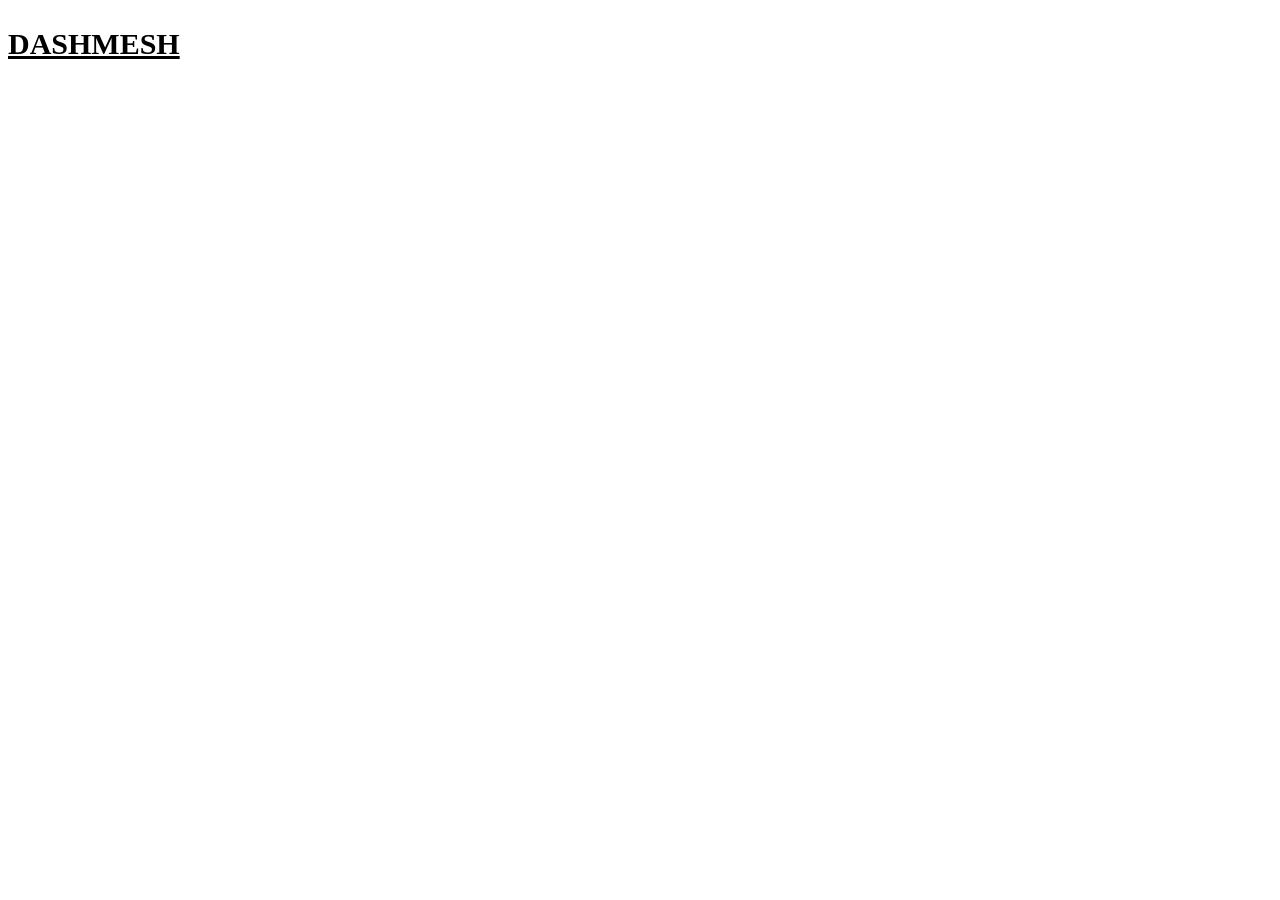
==== index.html @ 52ffc2e7 "Add files via upload" ====
<!DOCTYPE html>
<html lang="en">

<head>
    <meta charset="UTF-8" />
    <meta name="viewport" content="width=device-width, initial-scale=1.0" />
    <title>Dashmesh Foundation</title>
    <meta name="description" content="Dashmesh Institute of Skill Development Foundation" />
    <link rel="stylesheet" href="style.css" />
    <link rel="stylesheet" href="indexstyle.css">
    <link
        href="https://fonts.googleapis.com/css2?family=Poppins:wght@300;400;500;600;700&family=Playfair+Display:wght@400;500;600;700&display=swap"
        rel="stylesheet">
</head>

<body>
    <div class="page-wrapper">
        <header-component></header-component>
    </div>

    <script src="./header.js"></script>
</body>

</html>
---- style.css ----
/* header */
.site-header {
    background-color: white;
    box-shadow: var(--shadow-sm);
    position: sticky;
    top: 0;
    z-index: 100;
}

.header-container {
    display: flex;
    justify-content: space-between;
    align-items: center;
    padding-top: 1rem;
    padding-bottom: 1rem;
}

.logo {
    font-family: var(--font-secondary);
    font-size: 1.875rem;
    /* ~ text-3xl */
    font-weight: bold;
    color: var(--text-dark);
}

.logo:hover {
    color: var(--text-dark);
    /* Prevent color change on hover */
}

.main-nav {
    display: none;
    /* Hidden on mobile by default */
    gap: 1.5rem;
    /* space-x-6 */
}

.nav-link {
    font-weight: 500;
    color: var(--text-dark);
    transition: color var(--transition-speed) ease-in-out;
}

.nav-link:hover {
    color: var(--primary-color);
}

.mobile-menu-toggle {
    display: block;
}

.mobile-menu-button {
    background: none;
    border: none;
    padding: 0.5rem;
    cursor: pointer;
    display: flex;
    align-items: center;
    justify-content: center;
}

.mobile-menu-button svg {
    stroke: var(--text-dark);
}

.mobile-menu {
    display: none;
    background-color: white;
    box-shadow: var(--shadow-sm);
    position: absolute;
    top: 100%;
    left: 0;
    width: 100%;
}

.mobile-menu.is-open {
    display: block;
}

.mobile-menu-container {
    display: flex;
    flex-direction: column;
    padding-top: 1rem;
    padding-bottom: 1rem;
    gap: 1rem;
}

.mobile-menu .nav-link {
    padding: 0.5rem 0;
}
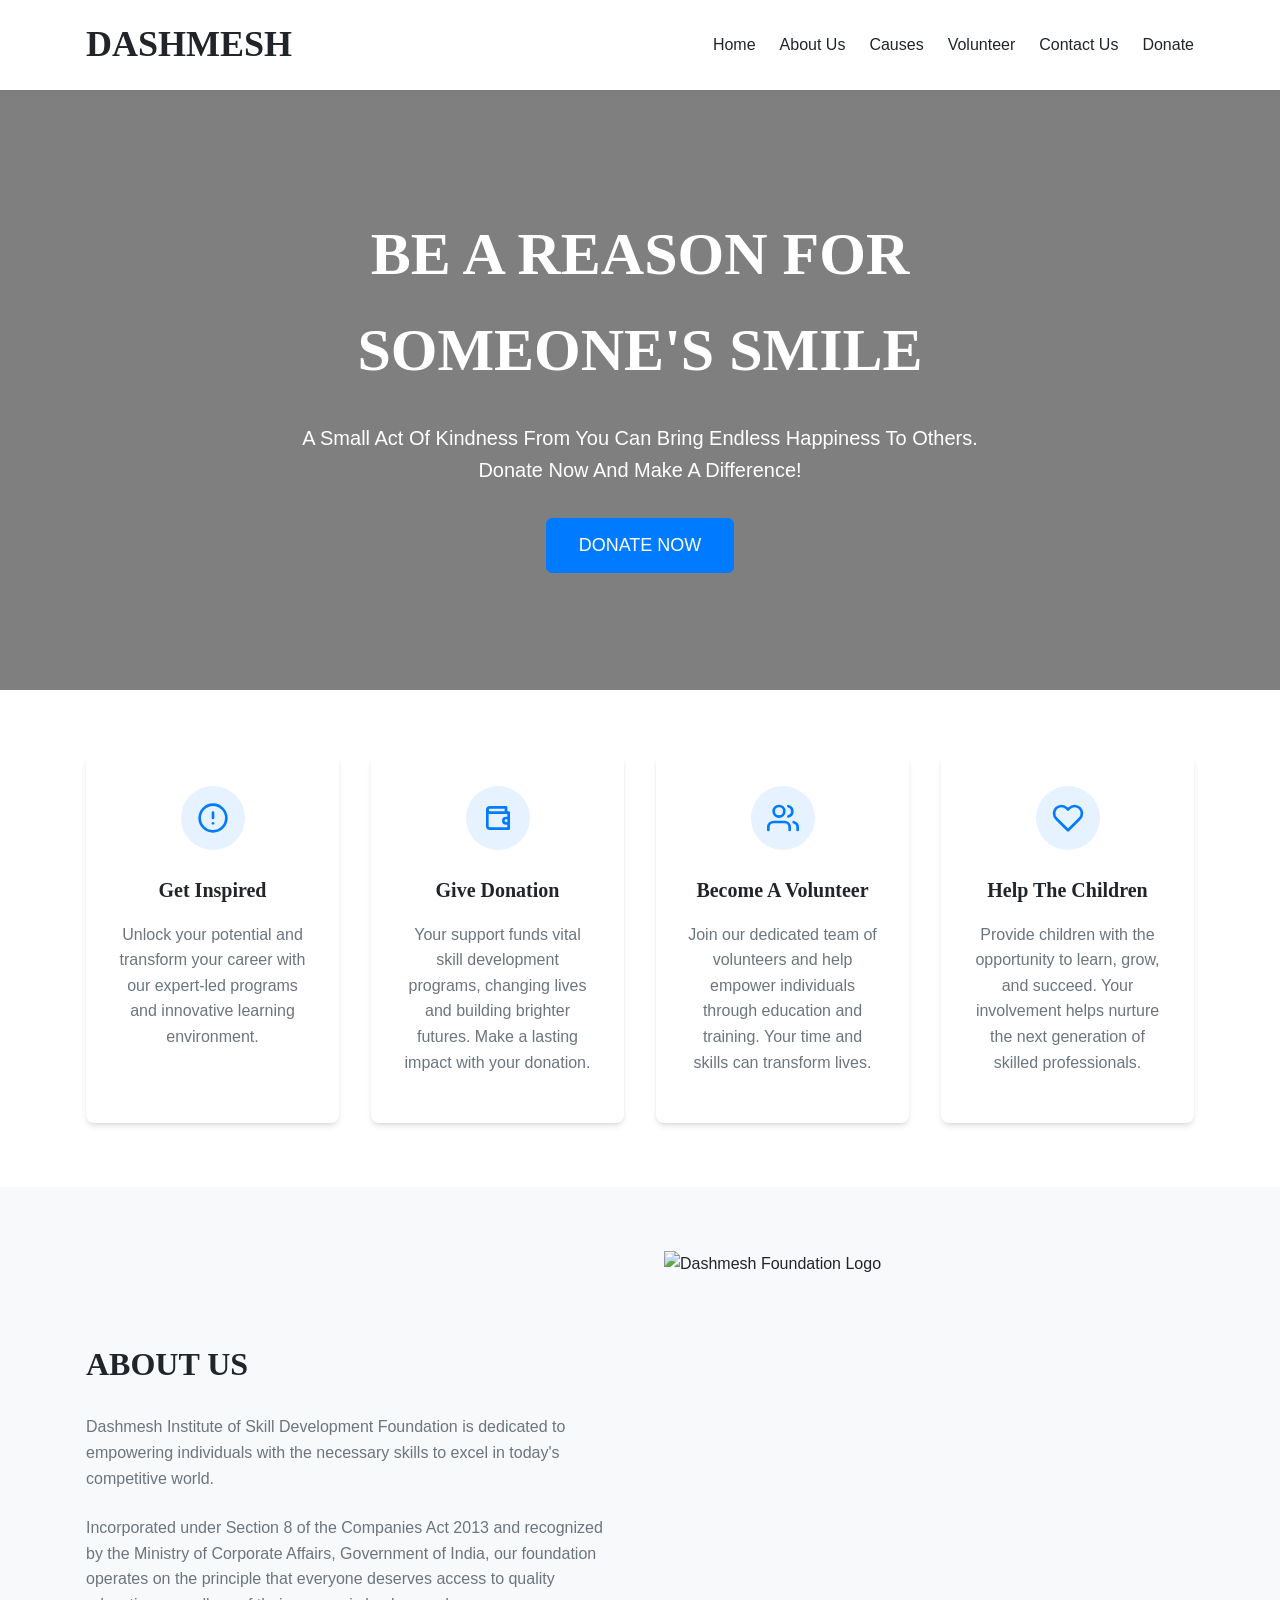
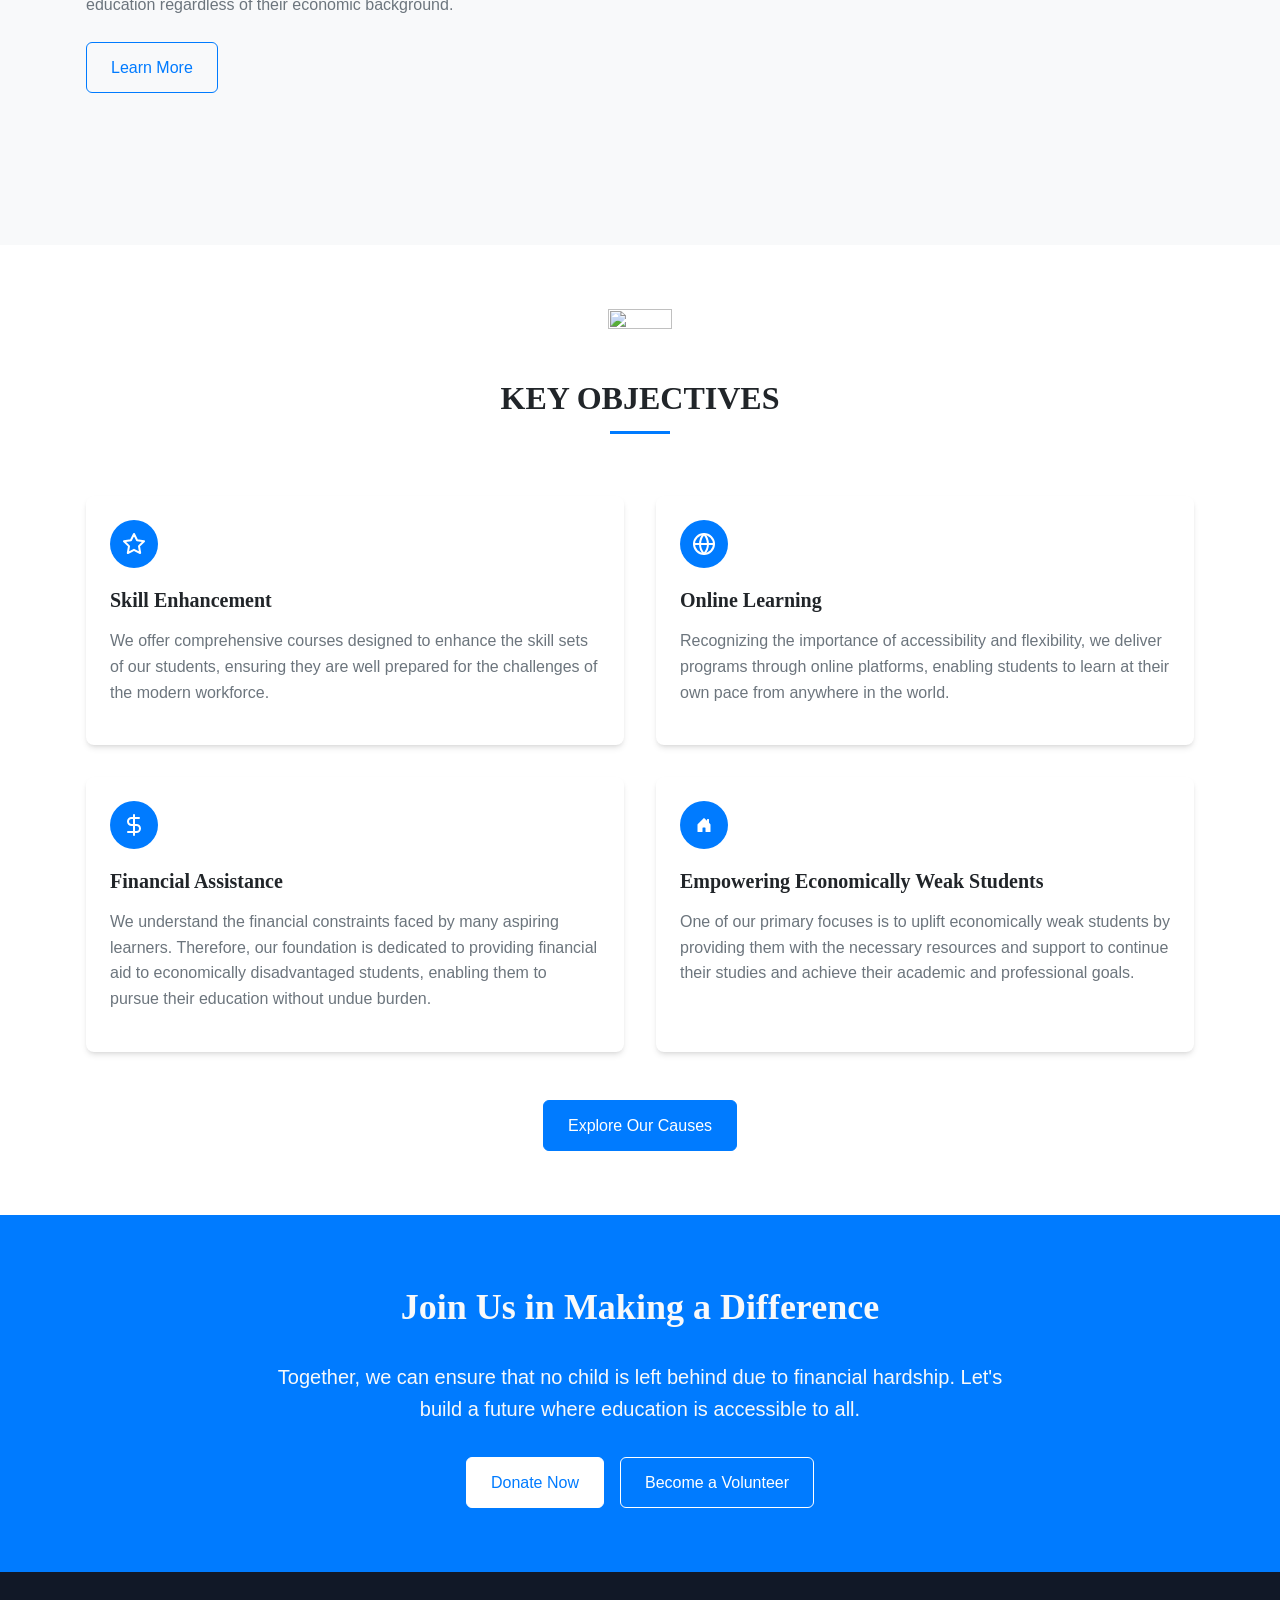
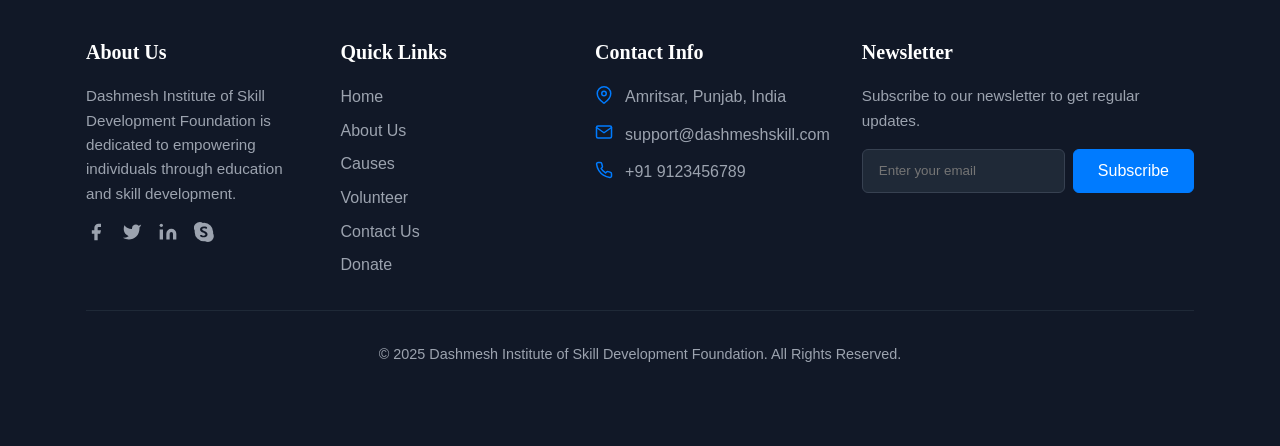
==== commit eee2248d: "Add files via upload" ====
--- a/index.html
+++ b/index.html
@@ -11,14 +11,252 @@
     <link
         href="https://fonts.googleapis.com/css2?family=Poppins:wght@300;400;500;600;700&family=Playfair+Display:wght@400;500;600;700&display=swap"
         rel="stylesheet">
+    <link rel="shortcut icon" href="./dashmeshskill.png" type="image/x-icon">
 </head>
 
 <body>
     <div class="page-wrapper">
+        <!-- <img src="./1.jpg" name="banner"> -->
         <header-component></header-component>
+        <section class="hero-section">
+            <div class="hero-background">
+                <div class="hero-overlay"></div>
+            </div>
+            <div class="container hero-content">
+                <h1 class="hero-title">
+                    BE A REASON FOR SOMEONE'S SMILE
+                </h1>
+                <p class="hero-subtitle">
+                    A Small Act Of Kindness From You Can Bring Endless Happiness To Others. Donate Now And Make A
+                    Difference!
+                </p>
+                <a href="donate.html" class="btn btn-primary hero-button">
+                    DONATE NOW
+                </a>
+            </div>
+        </section>
+        <section class="services-section section-padding">
+            <div class="container">
+                <div class="grid grid-cols-4 gap-large">
+                    <div class="service-card">
+                        <div class="service-icon-wrapper">
+                            <div class="service-icon-bg">
+
+                                <svg xmlns="http://www.w3.org/2000/svg" width="32" height="32" viewBox="0 0 24 24"
+                                    fill="none" stroke="currentColor" stroke-width="2" stroke-linecap="round"
+                                    stroke-linejoin="round" class="icon-primary">
+                                    <circle cx="12" cy="12" r="10"></circle>
+                                    <line x1="12" x2="12" y1="8" y2="12"></line>
+                                    <line x1="12" x2="12.01" y1="16" y2="16"></line>
+                                </svg>
+                            </div>
+                        </div>
+                        <h3 class="service-title">Get Inspired</h3>
+                        <p class="service-description">
+                            Unlock your potential and transform your career with our expert-led programs and innovative
+                            learning environment.
+                        </p>
+                    </div>
+
+
+                    <div class="service-card">
+                        <div class="service-icon-wrapper">
+                            <div class="service-icon-bg">
+                                <svg xmlns="http://www.w3.org/2000/svg" width="32" height="32" viewBox="0 0 24 24"
+                                    fill="none" stroke="currentColor" stroke-width="2" stroke-linecap="round"
+                                    stroke-linejoin="round" class="icon-primary">
+                                    <path d="M20 12V8H6a2 2 0 0 1-2-2c0-1.1.9-2 2-2h12v4"></path>
+                                    <path d="M4 6v12c0 1.1.9 2 2 2h14v-4"></path>
+                                    <path d="M18 12a2 2 0 0 0 0 4h2v-4h-2z"></path>
+                                </svg>
+                            </div>
+                        </div>
+                        <h3 class="service-title">Give Donation</h3>
+                        <p class="service-description">
+                            Your support funds vital skill development programs, changing lives and building brighter
+                            futures. Make a lasting impact with your donation.
+                        </p>
+                    </div>
+
+
+                    <div class="service-card">
+                        <div class="service-icon-wrapper">
+                            <div class="service-icon-bg">
+                                <svg xmlns="http://www.w3.org/2000/svg" width="32" height="32" viewBox="0 0 24 24"
+                                    fill="none" stroke="currentColor" stroke-width="2" stroke-linecap="round"
+                                    stroke-linejoin="round" class="icon-primary">
+                                    <path d="M17 21v-2a4 4 0 0 0-4-4H5a4 4 0 0 0-4 4v2"></path>
+                                    <circle cx="9" cy="7" r="4"></circle>
+                                    <path d="M23 21v-2a4 4 0 0 0-3-3.87"></path>
+                                    <path d="M16 3.13a4 4 0 0 1 0 7.75"></path>
+                                </svg>
+                            </div>
+                        </div>
+                        <h3 class="service-title">Become A Volunteer</h3>
+                        <p class="service-description">
+                            Join our dedicated team of volunteers and help empower individuals through education and
+                            training. Your time and skills can transform lives.
+                        </p>
+                    </div>
+
+
+                    <div class="service-card">
+                        <div class="service-icon-wrapper">
+                            <div class="service-icon-bg">
+                                <svg xmlns="http://www.w3.org/2000/svg" width="32" height="32" viewBox="0 0 24 24"
+                                    fill="none" stroke="currentColor" stroke-width="2" stroke-linecap="round"
+                                    stroke-linejoin="round" class="icon-primary">
+                                    <path
+                                        d="M20.84 4.61a5.5 5.5 0 0 0-7.78 0L12 5.67l-1.06-1.06a5.5 5.5 0 0 0-7.78 7.78l1.06 1.06L12 21.23l7.78-7.78 1.06-1.06a5.5 5.5 0 0 0 0-7.78z">
+                                    </path>
+                                </svg>
+                            </div>
+                        </div>
+                        <h3 class="service-title">Help The Children</h3>
+                        <p class="service-description">
+                            Provide children with the opportunity to learn, grow, and succeed. Your involvement helps
+                            nurture the next generation of skilled professionals.
+                        </p>
+                    </div>
+                </div>
+            </div>
+        </section>
+
+        <section class="about-section section-padding bg-light-gray">
+            <div class="container">
+                <div class="flex-container items-center gap-extra-large">
+                    <div class="flex-half">
+                        <h2 class="section-title">ABOUT US</h2>
+                        <p class="text-gray mb-medium">
+                            Dashmesh Institute of Skill Development Foundation is dedicated to empowering individuals
+                            with the necessary skills to excel in today's competitive world.
+                        </p>
+                        <p class="text-gray mb-medium">
+                            Incorporated under Section 8 of the Companies Act 2013 and recognized by the Ministry of
+                            Corporate Affairs, Government of India, our foundation operates on the principle that
+                            everyone deserves access to quality education regardless of their economic background.
+                        </p>
+                        <a href="about.html" class="btn btn-outline">
+                            Learn More
+                        </a>
+                    </div>
+                    <div class="flex-half">
+
+                        <img src="./dashmeshskill.png" alt="Dashmesh Foundation Logo" class="responsive-image" />
+                    </div>
+                </div>
+            </div>
+        </section>
+
+        <section class="objectives-section section-padding">
+            <div class="container">
+                <div class="section-header text-center mb-extra-large">
+                    <img src="./shap.png" alt="" srcset="">
+                    <h2 class="section-title section-title-centered">KEY OBJECTIVES</h2>
+                </div>
+
+                <div class="grid grid-cols-3 gap-large">
+                    <div class="objective-card">
+                        <div class="objective-icon-bg">
+                            <svg xmlns="http://www.w3.org/2000/svg" width="24" height="24" viewBox="0 0 24 24"
+                                fill="none" stroke="currentColor" stroke-width="2" stroke-linecap="round"
+                                stroke-linejoin="round" class="icon-white">
+                                <polygon
+                                    points="12 2 15.09 8.26 22 9.27 17 14.14 18.18 21.02 12 17.77 5.82 21.02 7 14.14 2 9.27 8.91 8.26 12 2">
+                                </polygon>
+                            </svg>
+                        </div>
+                        <h3 class="objective-title">Skill Enhancement</h3>
+                        <p class="objective-description">
+                            We offer comprehensive courses designed to enhance the skill sets of our students, ensuring
+                            they are well prepared for the challenges of the modern workforce.
+                        </p>
+                    </div>
+
+                    <div class="objective-card">
+                        <div class="objective-icon-bg">
+                            <svg xmlns="http://www.w3.org/2000/svg" width="24" height="24" viewBox="0 0 24 24"
+                                fill="none" stroke="currentColor" stroke-width="2" stroke-linecap="round"
+                                stroke-linejoin="round" class="icon-white">
+                                <circle cx="12" cy="12" r="10"></circle>
+                                <line x1="2" y1="12" x2="22" y2="12"></line>
+                                <path
+                                    d="M12 2a15.3 15.3 0 0 1 4 10 15.3 15.3 0 0 1-4 10 15.3 15.3 0 0 1-4-10 15.3 15.3 0 0 1 4-10z">
+                                </path>
+                            </svg>
+                        </div>
+                        <h3 class="objective-title">Online Learning</h3>
+                        <p class="objective-description">
+                            Recognizing the importance of accessibility and flexibility, we deliver programs through
+                            online platforms, enabling students to learn at their own pace from anywhere in the world.
+                        </p>
+                    </div>
+
+                    <div class="objective-card">
+                        <div class="objective-icon-bg">
+                            <svg xmlns="http://www.w3.org/2000/svg" width="24" height="24" viewBox="0 0 24 24"
+                                fill="none" stroke="currentColor" stroke-width="2" stroke-linecap="round"
+                                stroke-linejoin="round" class="icon-white">
+                                <path d="M12 2v20"></path>
+                                <path d="M17 5H9.5a3.5 3.5 0 0 0 0 7h5a3.5 3.5 0 0 1 0 7H6"></path>
+                            </svg>
+                        </div>
+                        <h3 class="objective-title">Financial Assistance</h3>
+                        <p class="objective-description">
+                            We understand the financial constraints faced by many aspiring learners. Therefore, our
+                            foundation is dedicated to providing financial aid to economically disadvantaged students,
+                            enabling them to pursue their education without undue burden.
+                        </p>
+                    </div>
+                    <div class="objective-card">
+                        <div class="objective-icon-bg">
+                            <svg xmlns="http://www.w3.org/2000/svg" width="16" height="16" fill="white"
+                                class="bi bi-house-door-fill" viewBox="0 0 16 16">
+                                <path
+                                    d="M6.5 14.5v-3.505c0-.245.25-.495.5-.495h2c.25 0 .5.25.5.5v3.5a.5.5 0 0 0 .5.5h4a.5.5 0 0 0 .5-.5v-7a.5.5 0 0 0-.146-.354L13 5.793V2.5a.5.5 0 0 0-.5-.5h-1a.5.5 0 0 0-.5.5v1.293L8.354 1.146a.5.5 0 0 0-.708 0l-6 6A.5.5 0 0 0 1.5 7.5v7a.5.5 0 0 0 .5.5h4a.5.5 0 0 0 .5-.5" />
+                            </svg>
+                        </div>
+                        <h3 class="objective-title"> Empowering Economically Weak Students</h3>
+                        <p class="objective-description">
+                            One of our primary focuses is to uplift economically weak students by providing them with
+                            the necessary resources and support to continue their studies and achieve their academic and
+                            professional goals.
+                        </p>
+                    </div>
+                </div>
+
+                <div class="text-center mt-extra-large">
+                    <a href="causes.html" class="btn btn-primary">
+                        Explore Our Causes
+                    </a>
+                </div>
+            </div>
+        </section>
+
+
+        <section class="cta-section section-padding">
+            <div class="container text-center text-white">
+                <h2 class="cta-title">Join Us in Making a Difference</h2>
+                <p class="cta-subtitle">
+                    Together, we can ensure that no child is left behind due to financial hardship. Let's build a future
+                    where education is accessible to all.
+                </p>
+                <div class="cta-buttons">
+                    <a href="donate.html" class="btn btn-cta-primary">
+                        Donate Now
+                    </a>
+                    <a href="volunteer.html" class="btn btn-cta-outline">
+                        Become a Volunteer
+                    </a>
+                </div>
+            </div>
+        </section>
+        <footer-component></footer-component>
     </div>
 
     <script src="./header.js"></script>
+    <script src="./script.js"></script>
+    <script src="./footer.js"></script>
 </body>
 
 </html>
--- a/indexstyle.css
+++ b/indexstyle.css
@@ -0,0 +1,742 @@
+/* --- Base Styles & Resets --- */
+* {
+    box-sizing: border-box;
+    margin: 0;
+    padding: 0;
+}
+
+:root {
+    /* Define primary color (adjust as needed) */
+    --primary-color: #007bff;
+    --primary-color-rgb: 0, 123, 255;
+    /* For RGBA usage */
+    --primary-light: #e6f2ff;
+    /* Example light shade */
+    --text-dark: #212529;
+    --text-gray: #6c757d;
+    --text-light: #f8f9fa;
+    --bg-light-gray: #f8f9fa;
+    --bg-dark: #111827;
+    --border-color: #dee2e6;
+    --shadow-sm: 0 1px 2px 0 rgba(0, 0, 0, 0.05);
+    --shadow-md: 0 4px 6px -1px rgba(0, 0, 0, 0.1), 0 2px 4px -2px rgba(0, 0, 0, 0.1);
+    --shadow-lg: 0 10px 15px -3px rgba(0, 0, 0, 0.1), 0 4px 6px -4px rgba(0, 0, 0, 0.1);
+    --font-primary: 'Poppins', sans-serif;
+    --font-secondary: 'Playfair Display', serif;
+    --transition-speed: 0.2s;
+}
+
+html {
+    scroll-behavior: smooth;
+}
+
+body {
+    font-family: var(--font-primary);
+    color: var(--text-dark);
+    line-height: 1.6;
+    font-size: 16px;
+}
+
+.page-wrapper {
+    min-height: 100vh;
+    display: flex;
+    flex-direction: column;
+}
+
+/* --- Container --- */
+.container {
+    width: 100%;
+    max-width: 1140px;
+    /* Adjust as needed */
+    margin-left: auto;
+    margin-right: auto;
+    padding-left: 1rem;
+    padding-right: 1rem;
+}
+
+/* --- Typography --- */
+h1,
+h2,
+h3,
+h4,
+h5,
+h6 {
+    font-family: var(--font-secondary);
+    font-weight: 600;
+    margin-bottom: 0.75rem;
+}
+
+a {
+    color: var(--primary-color);
+    text-decoration: none;
+    transition: color var(--transition-speed) ease-in-out;
+}
+
+a:hover {
+    color: darken(var(--primary-color), 10%);
+}
+
+p {
+    margin-bottom: 1rem;
+}
+
+.text-center {
+    text-align: center;
+}
+
+.text-white {
+    color: var(--text-light);
+}
+
+.text-gray {
+    color: var(--text-gray);
+}
+
+.font-bold {
+    font-weight: 700;
+}
+
+.font-medium {
+    font-weight: 500;
+}
+
+/* --- Spacing Utilities (Examples) --- */
+.mb-small {
+    margin-bottom: 0.5rem;
+}
+
+.mb-medium {
+    margin-bottom: 1.5rem;
+}
+
+.mb-large {
+    margin-bottom: 2rem;
+}
+
+.mb-extra-large {
+    margin-bottom: 3rem;
+}
+
+.mt-extra-large {
+    margin-top: 3rem;
+}
+
+.section-padding {
+    padding: 4rem 0;
+}
+
+/* --- Buttons --- */
+.btn {
+    display: inline-block;
+    padding: 0.75rem 1.5rem;
+    font-family: var(--font-primary);
+    font-weight: 500;
+    text-align: center;
+    border: 1px solid transparent;
+    border-radius: 0.375rem;
+    cursor: pointer;
+    transition: background-color var(--transition-speed) ease-in-out,
+        border-color var(--transition-speed) ease-in-out,
+        color var(--transition-speed) ease-in-out;
+    font-size: 1rem;
+    /* Base button size */
+}
+
+.btn-primary {
+    background-color: var(--primary-color);
+    color: white;
+    border-color: var(--primary-color);
+}
+
+.btn-primary:hover {
+    background-color: darken(var(--primary-color), 10%);
+    border-color: darken(var(--primary-color), 10%);
+    color: white;
+}
+
+.btn-outline {
+    background-color: transparent;
+    color: var(--primary-color);
+    border: 1px solid var(--primary-color);
+}
+
+.btn-outline:hover {
+    background-color: var(--primary-color);
+    color: white;
+}
+
+
+/* --- Hero Section --- */
+.hero-section {
+    position: relative;
+    height: 600px;
+    /* Fixed height */
+    display: flex;
+    align-items: center;
+    justify-content: center;
+    text-align: center;
+    color: white;
+}
+
+.hero-background {
+    position: absolute;
+    top: 0;
+    left: 0;
+    right: 0;
+    bottom: 0;
+    background-image: url('1.jpg');
+    background-size: cover;
+    background-position: center;
+    z-index: 1;
+}
+
+.hero-overlay {
+    position: absolute;
+    top: 0;
+    left: 0;
+    right: 0;
+    bottom: 0;
+    background-color: rgba(0, 0, 0, 0.5);
+    z-index: 2;
+}
+
+.hero-content {
+    position: relative;
+    z-index: 3;
+    max-width: 48rem;
+    /* max-w-3xl */
+}
+
+.hero-title {
+    font-size: 2.25rem;
+    /* text-4xl */
+    font-weight: bold;
+    margin-bottom: 1.5rem;
+    /* mb-6 */
+}
+
+.hero-subtitle {
+    font-size: 1.125rem;
+    /* text-lg */
+    margin-bottom: 2rem;
+    /* mb-8 */
+}
+
+.hero-button {
+    font-size: 1.125rem;
+    /* text-lg */
+    padding: 0.75rem 2rem;
+    /* px-8 py-3 */
+}
+
+/* --- Services Section --- */
+.bg-light-gray {
+    background-color: var(--bg-light-gray);
+}
+
+.grid {
+    display: grid;
+}
+
+.gap-large {
+    gap: 2rem;
+}
+
+/* gap-8 */
+
+.service-card {
+    background-color: white;
+    padding: 2rem;
+    /* p-8 */
+    border-radius: 0.5rem;
+    /* rounded-lg */
+    box-shadow: var(--shadow-md);
+    text-align: center;
+    transition: box-shadow var(--transition-speed) ease-in-out;
+}
+
+.service-card:hover {
+    box-shadow: var(--shadow-lg);
+}
+
+.service-icon-wrapper {
+    margin-bottom: 1.5rem;
+    /* mb-6 */
+    display: flex;
+    justify-content: center;
+}
+
+.service-icon-bg {
+    width: 4rem;
+    /* w-16 */
+    height: 4rem;
+    /* h-16 */
+    background-color: var(--primary-light);
+    /* bg-primary-10 */
+    border-radius: 50%;
+    /* rounded-full */
+    display: flex;
+    align-items: center;
+    justify-content: center;
+}
+
+.objectives-content {
+    display: flex;
+    flex-direction: row;
+}
+
+.icon-primary {
+    color: var(--primary-color);
+    stroke: var(--primary-color);
+    /* For SVG stroke */
+    width: 32px;
+    height: 32px;
+}
+
+.service-title {
+    font-size: 1.25rem;
+    /* text-xl */
+    font-weight: bold;
+    margin-bottom: 1rem;
+    /* mb-4 */
+}
+
+.service-description {
+    color: var(--text-gray);
+    font-size: 1rem;
+}
+
+
+/* --- About Section --- */
+.flex-container {
+    display: flex;
+    flex-direction: column-reverse;
+}
+
+.items-center {
+    align-items: center;
+}
+
+.gap-extra-large {
+    gap: 3rem;
+}
+
+.flex-half {
+    flex-basis: 50%;
+}
+
+.section-title {
+    font-size: 2rem;
+    /* Adjust as needed */
+    font-weight: 700;
+    margin-bottom: 1.5rem;
+    position: relative;
+    display: inline-block;
+}
+
+.responsive-image {
+    width: 100%;
+    aspect-ratio: 1/1;
+    height: auto;
+    display: block;
+    /* Prevents bottom space */
+}
+
+img {
+    width: 4rem;
+    aspect-ratio: 1 / 1;
+}
+
+/* --- Key Objectives Section --- */
+.section-header {
+    margin-bottom: 3rem;
+    display: flex;
+    justify-content: center;
+    align-items: center;
+    flex-direction: column;
+}
+
+/* mb-12 */
+
+.section-title-centered {
+    display: inline-block;
+    /* Needed for centering pseudo element */
+    position: relative;
+}
+
+/* Centered underline for the title */
+.section-title-centered::after {
+    content: '';
+    display: block;
+    width: 60px;
+    /* Adjust width */
+    height: 3px;
+    /* Adjust thickness */
+    background-color: var(--primary-color);
+    position: absolute;
+    left: 50%;
+    transform: translateX(-50%);
+    bottom: -10px;
+    /* Adjust spacing */
+}
+
+.objective-card {
+    background-color: white;
+    padding: 1.5rem;
+    /* p-6 */
+    border-radius: 0.5rem;
+    /* rounded-lg */
+    box-shadow: var(--shadow-md);
+    transition: box-shadow var(--transition-speed) ease-in-out;
+}
+
+.objective-card:hover {
+    box-shadow: var(--shadow-lg);
+}
+
+.objective-icon-bg {
+    width: 3rem;
+    /* w-12 */
+    height: 3rem;
+    /* h-12 */
+    background-color: var(--primary-color);
+    border-radius: 50%;
+    display: flex;
+    align-items: center;
+    justify-content: center;
+    margin-bottom: 1rem;
+    /* mb-4 */
+}
+
+.icon-white {
+    color: white;
+    stroke: white;
+    /* For SVG stroke */
+    width: 24px;
+    height: 24px;
+}
+
+.objective-title {
+    font-size: 1.25rem;
+    /* text-xl */
+    font-weight: bold;
+    margin-bottom: 0.75rem;
+    /* mb-3 */
+}
+
+.objective-description {
+    color: var(--text-gray);
+    font-size: 1rem;
+}
+
+/* --- CTA Section --- */
+.cta-section {
+    background-color: var(--primary-color);
+    color: white;
+}
+
+.cta-title {
+    font-size: 1.875rem;
+    /* text-3xl */
+    font-weight: bold;
+    margin-bottom: 1.5rem;
+    /* mb-6 */
+}
+
+.cta-subtitle {
+    font-size: 1.25rem;
+    /* text-xl */
+    max-width: 48rem;
+    /* max-w-3xl */
+    margin-left: auto;
+    margin-right: auto;
+    margin-bottom: 2rem;
+    /* mb-8 */
+}
+
+.cta-buttons {
+    display: flex;
+    flex-direction: column;
+    /* Stack on small screens */
+    justify-content: center;
+    align-items: center;
+    gap: 1rem;
+    /* gap-4 */
+}
+
+.btn-cta-primary {
+    background-color: white;
+    color: var(--primary-color);
+    border-color: white;
+}
+
+.btn-cta-primary:hover {
+    background-color: #f1f1f1;
+    /* bg-gray-100 */
+    border-color: #f1f1f1;
+    color: var(--primary-color);
+}
+
+.btn-cta-outline {
+    background-color: transparent;
+    color: white;
+    border: 1px solid white;
+}
+
+.btn-cta-outline:hover {
+    background-color: white;
+    color: var(--primary-color);
+}
+
+/* --- Footer --- */
+.site-footer {
+    background-color: var(--bg-dark);
+    color: var(--text-light);
+    /* Default text color in footer */
+}
+
+.footer-grid {
+    margin-bottom: 2rem;
+}
+
+/* mb-8 */
+
+.footer-widget {
+    color: #9ca3af;
+    /* text-gray-400 */
+}
+
+.widget-title {
+    font-size: 1.25rem;
+    /* text-xl */
+    font-weight: bold;
+    color: white;
+    /* Titles are brighter */
+    margin-bottom: 1rem;
+    /* mb-4 */
+}
+
+.widget-text {
+    font-size: 0.95rem;
+}
+
+.widget-text.mb-small {
+    margin-bottom: 1rem;
+}
+
+/* mb-4 */
+
+.social-links {
+    display: flex;
+    gap: 1rem;
+    /* space-x-4 */
+}
+
+.social-link {
+    color: #9ca3af;
+    /* text-gray-400 */
+    transition: color var(--transition-speed) ease-in-out;
+}
+
+.social-link svg {
+    display: block;
+    /* Prevents potential spacing issues */
+}
+
+.social-link:hover {
+    color: white;
+    /* hover:text-white */
+}
+
+.widget-list {
+    list-style: none;
+    padding: 0;
+    display: flex;
+    flex-direction: column;
+    gap: 0.5rem;
+    /* space-y-2 */
+}
+
+.widget-link {
+    color: #9ca3af;
+    transition: color var(--transition-speed) ease-in-out;
+}
+
+.widget-link:hover {
+    color: white;
+}
+
+.contact-list {
+    gap: 0.75rem;
+    /* space-y-3 */
+}
+
+.contact-item {
+    display: flex;
+    align-items: flex-start;
+    /* Align icon to top */
+}
+
+.contact-icon {
+    color: var(--primary-color);
+    /* text-primary */
+    margin-right: 0.75rem;
+    /* mr-3 */
+    flex-shrink: 0;
+    /* Prevent icon shrinking */
+    margin-top: 0.1em;
+    /* Fine-tune vertical alignment */
+}
+
+.contact-item span {
+    color: #9ca3af;
+}
+
+.newsletter-form {
+    display: flex;
+    flex-direction: column;
+    /* Default stack */
+    gap: 0.5rem;
+    /* gap-2 */
+}
+
+.newsletter-input {
+    padding: 0.75rem 1rem;
+    /* px-4 py-2ish */
+    background-color: #1f2937;
+    /* bg-gray-800 */
+    color: white;
+    border: 1px solid #374151;
+    /* Slightly lighter border */
+    border-radius: 0.375rem;
+    /* rounded-md */
+    outline: none;
+}
+
+.newsletter-input:focus {
+    border-color: var(--primary-color);
+}
+
+.newsletter-button {
+    /* Uses btn and btn-primary styles */
+    flex-shrink: 0;
+    /* Prevent button shrinking in flex row */
+}
+
+.footer-bottom {
+    border-top: 1px solid #1f2937;
+    /* border-gray-800 */
+    padding-top: 2rem;
+    /* pt-8 */
+    text-align: center;
+}
+
+.copyright-text {
+    color: #9ca3af;
+    font-size: 0.9rem;
+}
+
+
+/* --- Responsive Styles --- */
+
+/* Small devices (tablets, 640px and up) */
+@media (min-width: 640px) {
+    .cta-buttons {
+        flex-direction: row;
+        /* Side-by-side */
+    }
+
+    .newsletter-form {
+        flex-direction: row;
+        /* Input and button side-by-side */
+    }
+}
+
+/* Medium devices (tablets landscape, small desktops, 768px and up) */
+@media (min-width: 768px) {
+    .logo {
+        font-size: 2.25rem;
+    }
+
+    /* md:text-3xl */
+
+    .main-nav {
+        display: flex;
+    }
+
+    /* Show main nav */
+    .mobile-menu-toggle {
+        display: none;
+    }
+
+    /* Hide hamburger */
+    .mobile-menu {
+        display: none !important;
+    }
+
+    /* Ensure mobile menu is hidden */
+
+    .hero-title {
+        font-size: 3rem;
+    }
+
+    /* md:text-5xl */
+    .hero-subtitle {
+        font-size: 1.25rem;
+    }
+
+    /* md:text-xl */
+
+    .grid-cols-4 {
+        grid-template-columns: repeat(2, 1fr);
+    }
+
+    /* md:grid-cols-2 */
+    .grid-cols-3 {
+        grid-template-columns: repeat(2, 1fr);
+    }
+
+
+    .flex-container {
+        flex-direction: row;
+    }
+
+    /* md:flex-row */
+    .flex-half {
+        flex-basis: 50%;
+    }
+
+    /* md:w-1/2 */
+
+    .cta-title {
+        font-size: 2.25rem;
+    }
+
+    /* md:text-4xl */
+
+    .footer-grid {
+        grid-template-columns: repeat(2, 1fr);
+    }
+
+    /* md:grid-cols-2 */
+}
+
+/* Large devices (desktops, 1024px and up) */
+@media (min-width: 1024px) {
+    .hero-title {
+        font-size: 3.75rem;
+    }
+
+    /* lg:text-6xl */
+
+    .grid-cols-4 {
+        grid-template-columns: repeat(4, 1fr);
+    }
+
+    /* lg:grid-cols-4 */
+    .footer-grid {
+        grid-template-columns: repeat(4, 1fr);
+    }
+
+    /* lg:grid-cols-4 */
+}
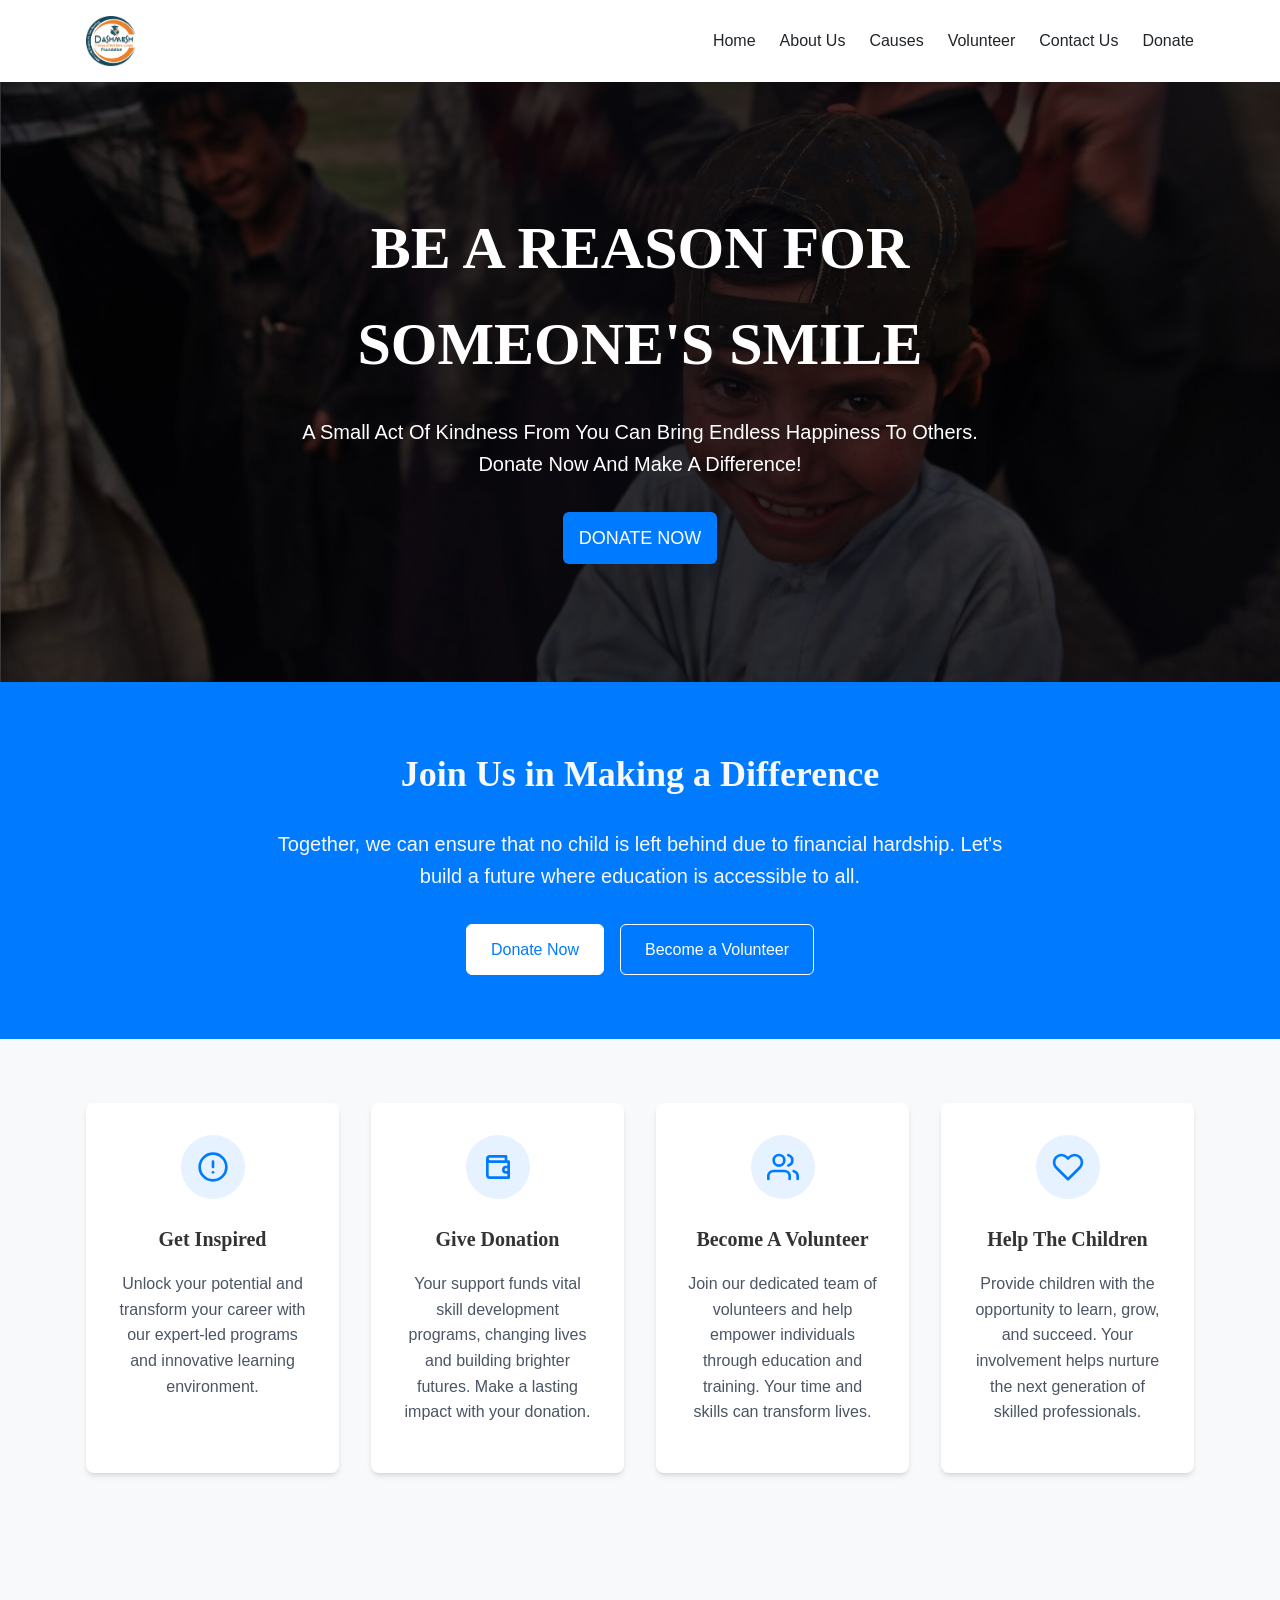
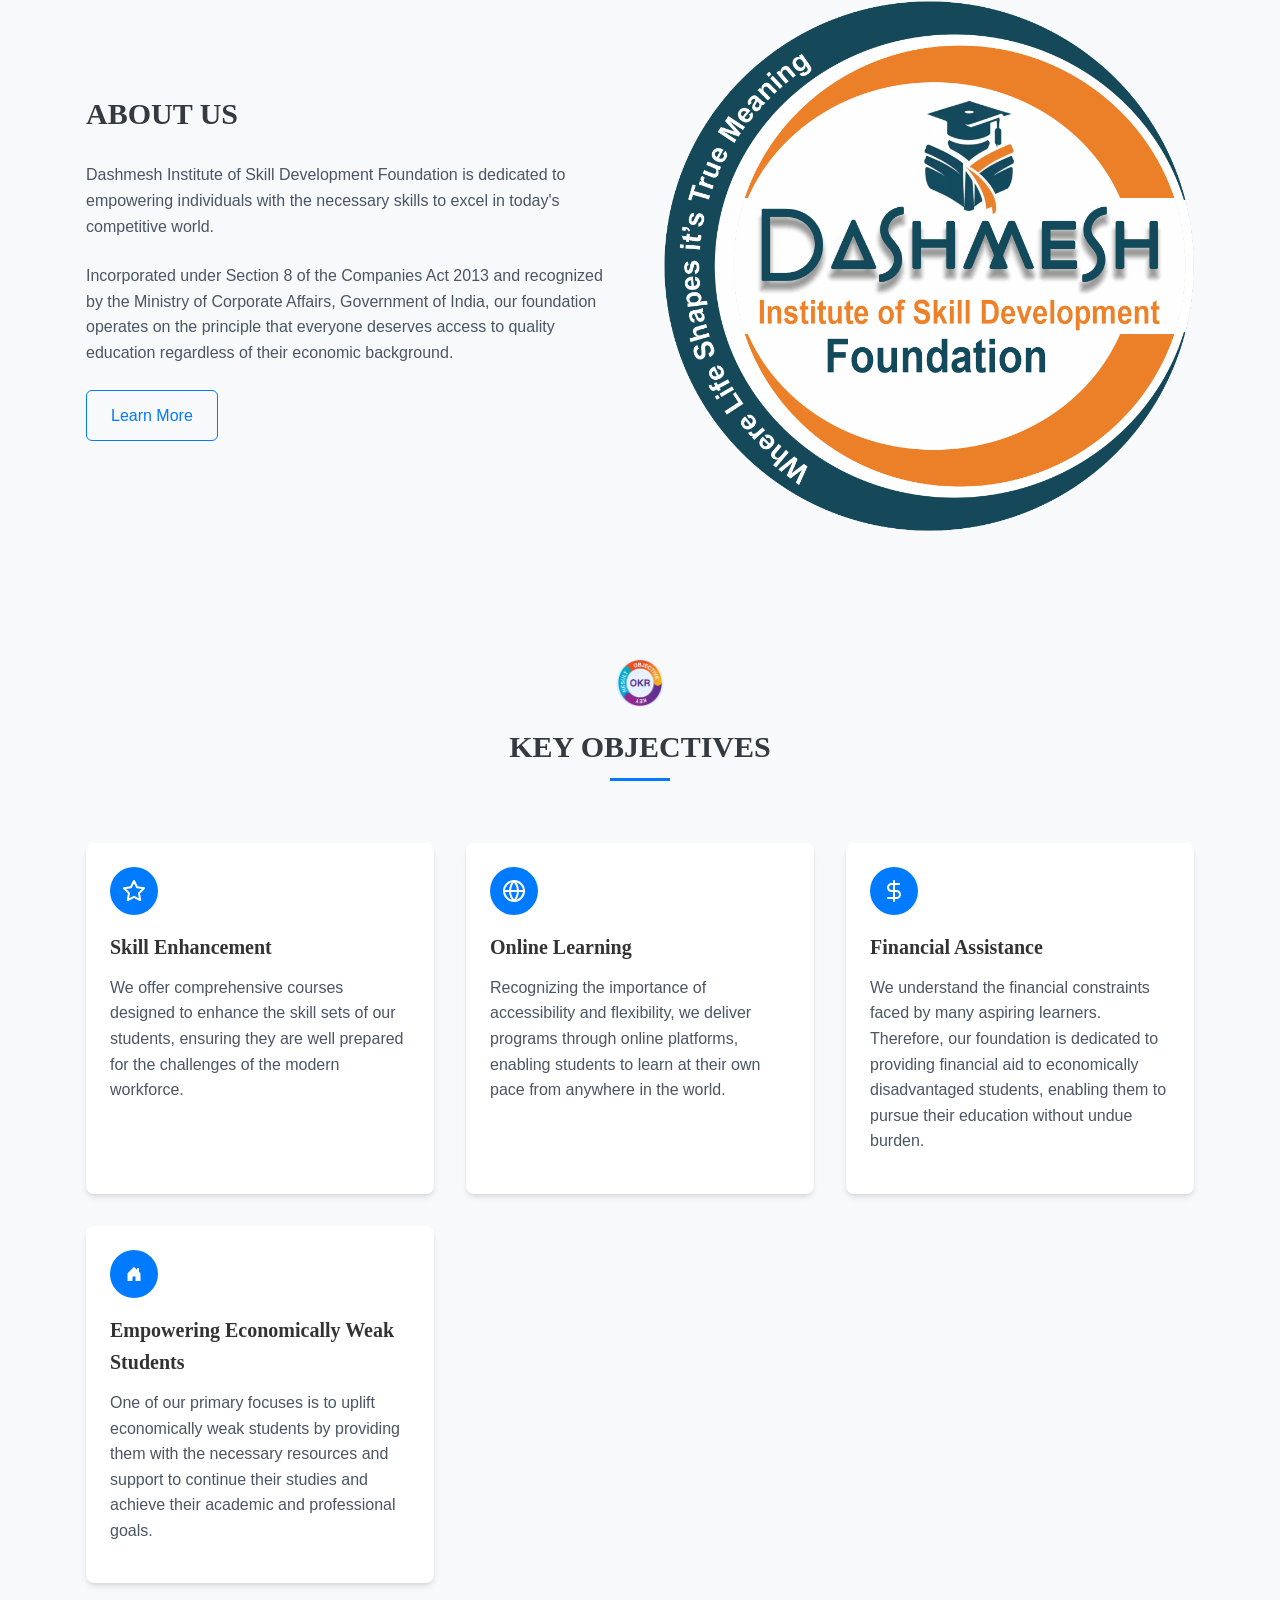
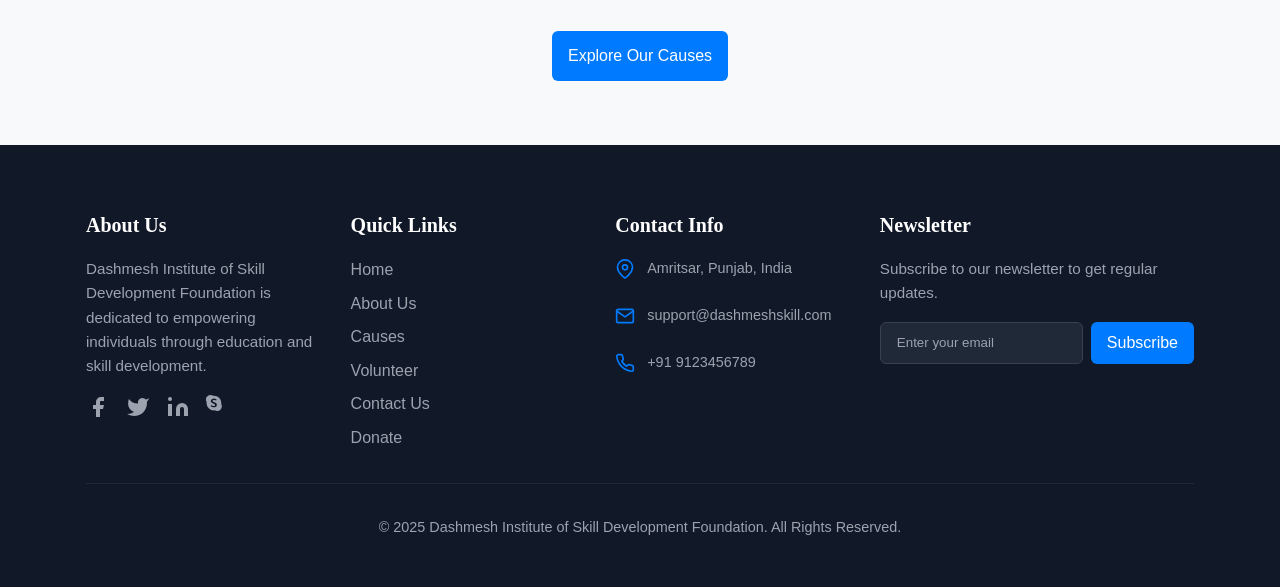
==== commit 67e53016: "Add files via upload" ====
--- a/index.html
+++ b/index.html
@@ -7,7 +7,6 @@
     <title>Dashmesh Foundation</title>
     <meta name="description" content="Dashmesh Institute of Skill Development Foundation" />
     <link rel="stylesheet" href="style.css" />
-    <link rel="stylesheet" href="indexstyle.css">
     <link
         href="https://fonts.googleapis.com/css2?family=Poppins:wght@300;400;500;600;700&family=Playfair+Display:wght@400;500;600;700&display=swap"
         rel="stylesheet">
@@ -16,7 +15,6 @@
 
 <body>
     <div class="page-wrapper">
-        <!-- <img src="./1.jpg" name="banner"> -->
         <header-component></header-component>
         <section class="hero-section">
             <div class="hero-background">
@@ -35,204 +33,6 @@
                 </a>
             </div>
         </section>
-        <section class="services-section section-padding">
-            <div class="container">
-                <div class="grid grid-cols-4 gap-large">
-                    <div class="service-card">
-                        <div class="service-icon-wrapper">
-                            <div class="service-icon-bg">
-
-                                <svg xmlns="http://www.w3.org/2000/svg" width="32" height="32" viewBox="0 0 24 24"
-                                    fill="none" stroke="currentColor" stroke-width="2" stroke-linecap="round"
-                                    stroke-linejoin="round" class="icon-primary">
-                                    <circle cx="12" cy="12" r="10"></circle>
-                                    <line x1="12" x2="12" y1="8" y2="12"></line>
-                                    <line x1="12" x2="12.01" y1="16" y2="16"></line>
-                                </svg>
-                            </div>
-                        </div>
-                        <h3 class="service-title">Get Inspired</h3>
-                        <p class="service-description">
-                            Unlock your potential and transform your career with our expert-led programs and innovative
-                            learning environment.
-                        </p>
-                    </div>
-
-
-                    <div class="service-card">
-                        <div class="service-icon-wrapper">
-                            <div class="service-icon-bg">
-                                <svg xmlns="http://www.w3.org/2000/svg" width="32" height="32" viewBox="0 0 24 24"
-                                    fill="none" stroke="currentColor" stroke-width="2" stroke-linecap="round"
-                                    stroke-linejoin="round" class="icon-primary">
-                                    <path d="M20 12V8H6a2 2 0 0 1-2-2c0-1.1.9-2 2-2h12v4"></path>
-                                    <path d="M4 6v12c0 1.1.9 2 2 2h14v-4"></path>
-                                    <path d="M18 12a2 2 0 0 0 0 4h2v-4h-2z"></path>
-                                </svg>
-                            </div>
-                        </div>
-                        <h3 class="service-title">Give Donation</h3>
-                        <p class="service-description">
-                            Your support funds vital skill development programs, changing lives and building brighter
-                            futures. Make a lasting impact with your donation.
-                        </p>
-                    </div>
-
-
-                    <div class="service-card">
-                        <div class="service-icon-wrapper">
-                            <div class="service-icon-bg">
-                                <svg xmlns="http://www.w3.org/2000/svg" width="32" height="32" viewBox="0 0 24 24"
-                                    fill="none" stroke="currentColor" stroke-width="2" stroke-linecap="round"
-                                    stroke-linejoin="round" class="icon-primary">
-                                    <path d="M17 21v-2a4 4 0 0 0-4-4H5a4 4 0 0 0-4 4v2"></path>
-                                    <circle cx="9" cy="7" r="4"></circle>
-                                    <path d="M23 21v-2a4 4 0 0 0-3-3.87"></path>
-                                    <path d="M16 3.13a4 4 0 0 1 0 7.75"></path>
-                                </svg>
-                            </div>
-                        </div>
-                        <h3 class="service-title">Become A Volunteer</h3>
-                        <p class="service-description">
-                            Join our dedicated team of volunteers and help empower individuals through education and
-                            training. Your time and skills can transform lives.
-                        </p>
-                    </div>
-
-
-                    <div class="service-card">
-                        <div class="service-icon-wrapper">
-                            <div class="service-icon-bg">
-                                <svg xmlns="http://www.w3.org/2000/svg" width="32" height="32" viewBox="0 0 24 24"
-                                    fill="none" stroke="currentColor" stroke-width="2" stroke-linecap="round"
-                                    stroke-linejoin="round" class="icon-primary">
-                                    <path
-                                        d="M20.84 4.61a5.5 5.5 0 0 0-7.78 0L12 5.67l-1.06-1.06a5.5 5.5 0 0 0-7.78 7.78l1.06 1.06L12 21.23l7.78-7.78 1.06-1.06a5.5 5.5 0 0 0 0-7.78z">
-                                    </path>
-                                </svg>
-                            </div>
-                        </div>
-                        <h3 class="service-title">Help The Children</h3>
-                        <p class="service-description">
-                            Provide children with the opportunity to learn, grow, and succeed. Your involvement helps
-                            nurture the next generation of skilled professionals.
-                        </p>
-                    </div>
-                </div>
-            </div>
-        </section>
-
-        <section class="about-section section-padding bg-light-gray">
-            <div class="container">
-                <div class="flex-container items-center gap-extra-large">
-                    <div class="flex-half">
-                        <h2 class="section-title">ABOUT US</h2>
-                        <p class="text-gray mb-medium">
-                            Dashmesh Institute of Skill Development Foundation is dedicated to empowering individuals
-                            with the necessary skills to excel in today's competitive world.
-                        </p>
-                        <p class="text-gray mb-medium">
-                            Incorporated under Section 8 of the Companies Act 2013 and recognized by the Ministry of
-                            Corporate Affairs, Government of India, our foundation operates on the principle that
-                            everyone deserves access to quality education regardless of their economic background.
-                        </p>
-                        <a href="about.html" class="btn btn-outline">
-                            Learn More
-                        </a>
-                    </div>
-                    <div class="flex-half">
-
-                        <img src="./dashmeshskill.png" alt="Dashmesh Foundation Logo" class="responsive-image" />
-                    </div>
-                </div>
-            </div>
-        </section>
-
-        <section class="objectives-section section-padding">
-            <div class="container">
-                <div class="section-header text-center mb-extra-large">
-                    <img src="./shap.png" alt="" srcset="">
-                    <h2 class="section-title section-title-centered">KEY OBJECTIVES</h2>
-                </div>
-
-                <div class="grid grid-cols-3 gap-large">
-                    <div class="objective-card">
-                        <div class="objective-icon-bg">
-                            <svg xmlns="http://www.w3.org/2000/svg" width="24" height="24" viewBox="0 0 24 24"
-                                fill="none" stroke="currentColor" stroke-width="2" stroke-linecap="round"
-                                stroke-linejoin="round" class="icon-white">
-                                <polygon
-                                    points="12 2 15.09 8.26 22 9.27 17 14.14 18.18 21.02 12 17.77 5.82 21.02 7 14.14 2 9.27 8.91 8.26 12 2">
-                                </polygon>
-                            </svg>
-                        </div>
-                        <h3 class="objective-title">Skill Enhancement</h3>
-                        <p class="objective-description">
-                            We offer comprehensive courses designed to enhance the skill sets of our students, ensuring
-                            they are well prepared for the challenges of the modern workforce.
-                        </p>
-                    </div>
-
-                    <div class="objective-card">
-                        <div class="objective-icon-bg">
-                            <svg xmlns="http://www.w3.org/2000/svg" width="24" height="24" viewBox="0 0 24 24"
-                                fill="none" stroke="currentColor" stroke-width="2" stroke-linecap="round"
-                                stroke-linejoin="round" class="icon-white">
-                                <circle cx="12" cy="12" r="10"></circle>
-                                <line x1="2" y1="12" x2="22" y2="12"></line>
-                                <path
-                                    d="M12 2a15.3 15.3 0 0 1 4 10 15.3 15.3 0 0 1-4 10 15.3 15.3 0 0 1-4-10 15.3 15.3 0 0 1 4-10z">
-                                </path>
-                            </svg>
-                        </div>
-                        <h3 class="objective-title">Online Learning</h3>
-                        <p class="objective-description">
-                            Recognizing the importance of accessibility and flexibility, we deliver programs through
-                            online platforms, enabling students to learn at their own pace from anywhere in the world.
-                        </p>
-                    </div>
-
-                    <div class="objective-card">
-                        <div class="objective-icon-bg">
-                            <svg xmlns="http://www.w3.org/2000/svg" width="24" height="24" viewBox="0 0 24 24"
-                                fill="none" stroke="currentColor" stroke-width="2" stroke-linecap="round"
-                                stroke-linejoin="round" class="icon-white">
-                                <path d="M12 2v20"></path>
-                                <path d="M17 5H9.5a3.5 3.5 0 0 0 0 7h5a3.5 3.5 0 0 1 0 7H6"></path>
-                            </svg>
-                        </div>
-                        <h3 class="objective-title">Financial Assistance</h3>
-                        <p class="objective-description">
-                            We understand the financial constraints faced by many aspiring learners. Therefore, our
-                            foundation is dedicated to providing financial aid to economically disadvantaged students,
-                            enabling them to pursue their education without undue burden.
-                        </p>
-                    </div>
-                    <div class="objective-card">
-                        <div class="objective-icon-bg">
-                            <svg xmlns="http://www.w3.org/2000/svg" width="16" height="16" fill="white"
-                                class="bi bi-house-door-fill" viewBox="0 0 16 16">
-                                <path
-                                    d="M6.5 14.5v-3.505c0-.245.25-.495.5-.495h2c.25 0 .5.25.5.5v3.5a.5.5 0 0 0 .5.5h4a.5.5 0 0 0 .5-.5v-7a.5.5 0 0 0-.146-.354L13 5.793V2.5a.5.5 0 0 0-.5-.5h-1a.5.5 0 0 0-.5.5v1.293L8.354 1.146a.5.5 0 0 0-.708 0l-6 6A.5.5 0 0 0 1.5 7.5v7a.5.5 0 0 0 .5.5h4a.5.5 0 0 0 .5-.5" />
-                            </svg>
-                        </div>
-                        <h3 class="objective-title"> Empowering Economically Weak Students</h3>
-                        <p class="objective-description">
-                            One of our primary focuses is to uplift economically weak students by providing them with
-                            the necessary resources and support to continue their studies and achieve their academic and
-                            professional goals.
-                        </p>
-                    </div>
-                </div>
-
-                <div class="text-center mt-extra-large">
-                    <a href="causes.html" class="btn btn-primary">
-                        Explore Our Causes
-                    </a>
-                </div>
-            </div>
-        </section>
-
 
         <section class="cta-section section-padding">
             <div class="container text-center text-white">
@@ -251,6 +51,204 @@
                 </div>
             </div>
         </section>
+        <section class="services-section section-padding">
+            <div class="container">
+                <div class="grid grid-cols-4 gap-large">
+                    <div class="service-card">
+                        <div class="service-icon-wrapper">
+                            <div class="service-icon-bg">
+
+                                <svg xmlns="http://www.w3.org/2000/svg" width="32" height="32" viewBox="0 0 24 24"
+                                    fill="none" stroke="currentColor" stroke-width="2" stroke-linecap="round"
+                                    stroke-linejoin="round" class="icon-primary">
+                                    <circle cx="12" cy="12" r="10"></circle>
+                                    <line x1="12" x2="12" y1="8" y2="12"></line>
+                                    <line x1="12" x2="12.01" y1="16" y2="16"></line>
+                                </svg>
+                            </div>
+                        </div>
+                        <h3 class="service-title">Get Inspired</h3>
+                        <p class="service-description">
+                            Unlock your potential and transform your career with our expert-led programs and innovative
+                            learning environment.
+                        </p>
+                    </div>
+
+
+                    <div class="service-card">
+                        <div class="service-icon-wrapper">
+                            <div class="service-icon-bg">
+                                <svg xmlns="http://www.w3.org/2000/svg" width="32" height="32" viewBox="0 0 24 24"
+                                    fill="none" stroke="currentColor" stroke-width="2" stroke-linecap="round"
+                                    stroke-linejoin="round" class="icon-primary">
+                                    <path d="M20 12V8H6a2 2 0 0 1-2-2c0-1.1.9-2 2-2h12v4"></path>
+                                    <path d="M4 6v12c0 1.1.9 2 2 2h14v-4"></path>
+                                    <path d="M18 12a2 2 0 0 0 0 4h2v-4h-2z"></path>
+                                </svg>
+                            </div>
+                        </div>
+                        <h3 class="service-title">Give Donation</h3>
+                        <p class="service-description">
+                            Your support funds vital skill development programs, changing lives and building brighter
+                            futures. Make a lasting impact with your donation.
+                        </p>
+                    </div>
+
+
+                    <div class="service-card">
+                        <div class="service-icon-wrapper">
+                            <div class="service-icon-bg">
+                                <svg xmlns="http://www.w3.org/2000/svg" width="32" height="32" viewBox="0 0 24 24"
+                                    fill="none" stroke="currentColor" stroke-width="2" stroke-linecap="round"
+                                    stroke-linejoin="round" class="icon-primary">
+                                    <path d="M17 21v-2a4 4 0 0 0-4-4H5a4 4 0 0 0-4 4v2"></path>
+                                    <circle cx="9" cy="7" r="4"></circle>
+                                    <path d="M23 21v-2a4 4 0 0 0-3-3.87"></path>
+                                    <path d="M16 3.13a4 4 0 0 1 0 7.75"></path>
+                                </svg>
+                            </div>
+                        </div>
+                        <h3 class="service-title">Become A Volunteer</h3>
+                        <p class="service-description">
+                            Join our dedicated team of volunteers and help empower individuals through education and
+                            training. Your time and skills can transform lives.
+                        </p>
+                    </div>
+
+
+                    <div class="service-card">
+                        <div class="service-icon-wrapper">
+                            <div class="service-icon-bg">
+                                <svg xmlns="http://www.w3.org/2000/svg" width="32" height="32" viewBox="0 0 24 24"
+                                    fill="none" stroke="currentColor" stroke-width="2" stroke-linecap="round"
+                                    stroke-linejoin="round" class="icon-primary">
+                                    <path
+                                        d="M20.84 4.61a5.5 5.5 0 0 0-7.78 0L12 5.67l-1.06-1.06a5.5 5.5 0 0 0-7.78 7.78l1.06 1.06L12 21.23l7.78-7.78 1.06-1.06a5.5 5.5 0 0 0 0-7.78z">
+                                    </path>
+                                </svg>
+                            </div>
+                        </div>
+                        <h3 class="service-title">Help The Children</h3>
+                        <p class="service-description">
+                            Provide children with the opportunity to learn, grow, and succeed. Your involvement helps
+                            nurture the next generation of skilled professionals.
+                        </p>
+                    </div>
+                </div>
+            </div>
+        </section>
+
+        <section class="about-section section-padding bg-light-gray">
+            <div class="container">
+                <div class="flex-container items-center gap-extra-large">
+                    <div class="flex-half">
+                        <h2 class="section-title">ABOUT US</h2>
+                        <p class="text-gray mb-medium">
+                            Dashmesh Institute of Skill Development Foundation is dedicated to empowering individuals
+                            with the necessary skills to excel in today's competitive world.
+                        </p>
+                        <p class="text-gray mb-medium">
+                            Incorporated under Section 8 of the Companies Act 2013 and recognized by the Ministry of
+                            Corporate Affairs, Government of India, our foundation operates on the principle that
+                            everyone deserves access to quality education regardless of their economic background.
+                        </p>
+                        <a href="about.html" class="btn btn-outline">
+                            Learn More
+                        </a>
+                    </div>
+                    <div class="flex-half">
+
+                        <img src="./dashmeshskill.png" alt="Dashmesh Foundation Logo" class="responsive-image" />
+                    </div>
+                </div>
+            </div>
+        </section>
+
+        <section class="objectives-section section-padding">
+            <div class="container">
+                <div class="section-header text-center mb-extra-large">
+                    <img src="./shap.png" alt="" srcset="" class="section-icon" />
+                    <h2 class="section-title section-title-centered">KEY OBJECTIVES</h2>
+                </div>
+
+                <div class="grid grid-cols-3 gap-large">
+                    <div class="objective-card">
+                        <div class="objective-icon-bg">
+                            <svg xmlns="http://www.w3.org/2000/svg" width="24" height="24" viewBox="0 0 24 24"
+                                fill="none" stroke="currentColor" stroke-width="2" stroke-linecap="round"
+                                stroke-linejoin="round" class="icon-white">
+                                <polygon
+                                    points="12 2 15.09 8.26 22 9.27 17 14.14 18.18 21.02 12 17.77 5.82 21.02 7 14.14 2 9.27 8.91 8.26 12 2">
+                                </polygon>
+                            </svg>
+                        </div>
+                        <h3 class="objective-title">Skill Enhancement</h3>
+                        <p class="objective-description">
+                            We offer comprehensive courses designed to enhance the skill sets of our students, ensuring
+                            they are well prepared for the challenges of the modern workforce.
+                        </p>
+                    </div>
+
+                    <div class="objective-card">
+                        <div class="objective-icon-bg">
+                            <svg xmlns="http://www.w3.org/2000/svg" width="24" height="24" viewBox="0 0 24 24"
+                                fill="none" stroke="currentColor" stroke-width="2" stroke-linecap="round"
+                                stroke-linejoin="round" class="icon-white">
+                                <circle cx="12" cy="12" r="10"></circle>
+                                <line x1="2" y1="12" x2="22" y2="12"></line>
+                                <path
+                                    d="M12 2a15.3 15.3 0 0 1 4 10 15.3 15.3 0 0 1-4 10 15.3 15.3 0 0 1-4-10 15.3 15.3 0 0 1 4-10z">
+                                </path>
+                            </svg>
+                        </div>
+                        <h3 class="objective-title">Online Learning</h3>
+                        <p class="objective-description">
+                            Recognizing the importance of accessibility and flexibility, we deliver programs through
+                            online platforms, enabling students to learn at their own pace from anywhere in the world.
+                        </p>
+                    </div>
+
+                    <div class="objective-card">
+                        <div class="objective-icon-bg">
+                            <svg xmlns="http://www.w3.org/2000/svg" width="24" height="24" viewBox="0 0 24 24"
+                                fill="none" stroke="currentColor" stroke-width="2" stroke-linecap="round"
+                                stroke-linejoin="round" class="icon-white">
+                                <path d="M12 2v20"></path>
+                                <path d="M17 5H9.5a3.5 3.5 0 0 0 0 7h5a3.5 3.5 0 0 1 0 7H6"></path>
+                            </svg>
+                        </div>
+                        <h3 class="objective-title">Financial Assistance</h3>
+                        <p class="objective-description">
+                            We understand the financial constraints faced by many aspiring learners. Therefore, our
+                            foundation is dedicated to providing financial aid to economically disadvantaged students,
+                            enabling them to pursue their education without undue burden.
+                        </p>
+                    </div>
+                    <div class="objective-card">
+                        <div class="objective-icon-bg">
+                            <svg xmlns="http://www.w3.org/2000/svg" width="16" height="16" fill="white"
+                                class="bi bi-house-door-fill" viewBox="0 0 16 16">
+                                <path
+                                    d="M6.5 14.5v-3.505c0-.245.25-.495.5-.495h2c.25 0 .5.25.5.5v3.5a.5.5 0 0 0 .5.5h4a.5.5 0 0 0 .5-.5v-7a.5.5 0 0 0-.146-.354L13 5.793V2.5a.5.5 0 0 0-.5-.5h-1a.5.5 0 0 0-.5.5v1.293L8.354 1.146a.5.5 0 0 0-.708 0l-6 6A.5.5 0 0 0 1.5 7.5v7a.5.5 0 0 0 .5.5h4a.5.5 0 0 0 .5-.5" />
+                            </svg>
+                        </div>
+                        <h3 class="objective-title"> Empowering Economically Weak Students</h3>
+                        <p class="objective-description">
+                            One of our primary focuses is to uplift economically weak students by providing them with
+                            the necessary resources and support to continue their studies and achieve their academic and
+                            professional goals.
+                        </p>
+                    </div>
+                </div>
+
+                <div class="text-center mt-extra-large">
+                    <a href="causes.html" class="btn btn-primary">
+                        Explore Our Causes
+                    </a>
+                </div>
+            </div>
+        </section>
+
         <footer-component></footer-component>
     </div>
 
--- a/style.css
+++ b/style.css
@@ -1,4 +1,3 @@
-/* header */
 .site-header {
     background-color: white;
     box-shadow: var(--shadow-sm);
@@ -18,21 +17,17 @@
 .logo {
     font-family: var(--font-secondary);
     font-size: 1.875rem;
-    /* ~ text-3xl */
     font-weight: bold;
     color: var(--text-dark);
 }
 
 .logo:hover {
     color: var(--text-dark);
-    /* Prevent color change on hover */
 }
 
 .main-nav {
     display: none;
-    /* Hidden on mobile by default */
     gap: 1.5rem;
-    /* space-x-6 */
 }
 
 .nav-link {
@@ -87,4 +82,1537 @@
 
 .mobile-menu .nav-link {
     padding: 0.5rem 0;
+}
+
+.page-banner {
+    padding: 4rem 0;
+    text-align: center;
+    color: white;
+    background-color: var(--primary-color);
+    position: relative;
+    background-size: cover;
+    background-position: center;
+}
+
+.page-banner::before {
+    content: '';
+    position: absolute;
+    top: 0;
+    left: 0;
+    right: 0;
+    bottom: 0;
+    background-color: rgba(0, 0, 0, 0.3);
+    z-index: 1;
+}
+
+.page-banner-content {
+    position: relative;
+    z-index: 2;
+}
+
+.page-banner-title {
+    font-size: 2rem;
+    font-weight: 700;
+    margin-bottom: 0.5rem;
+}
+
+.breadcrumbs {
+    display: flex;
+    align-items: center;
+    justify-content: center;
+    gap: 0.5rem;
+    color: rgba(255, 255, 255, 0.9);
+    font-size: 0.95rem;
+}
+
+.breadcrumb-link {
+    color: rgba(255, 255, 255, 0.9);
+    transition: color var(--transition-speed) ease;
+}
+
+.breadcrumb-link:hover {
+    color: white;
+}
+
+.breadcrumb-separator,
+.breadcrumb-current {
+    color: rgba(255, 255, 255, 0.9);
+}
+
+.content-container {
+    max-width: 80rem;
+}
+
+.section-heading {
+    font-size: 1.875rem;
+    font-weight: 700;
+    margin-bottom: 2rem;
+}
+
+.sub-heading {
+    font-size: 1.5rem;
+    font-weight: 700;
+    margin-bottom: 1rem;
+}
+
+.content-card {
+    background-color: white;
+    box-shadow: var(--shadow-md);
+    border-radius: 0.5rem;
+    padding: 2rem;
+    margin-bottom: 3rem;
+}
+
+.volunteer-info {
+    margin-bottom: 3rem;
+}
+
+.info-list {
+    list-style: none;
+    padding: 0;
+    display: flex;
+    flex-direction: column;
+    gap: 0.75rem;
+}
+
+.info-list-item {
+    display: flex;
+    flex-direction: column;
+}
+
+.info-list-label {
+    font-weight: 700;
+    margin-right: 0.5rem;
+    flex-shrink: 0;
+    margin-bottom: 0.25rem;
+}
+
+.volunteer-form {
+    margin-bottom: 0;
+}
+
+.form-grid {
+    display: grid;
+    grid-template-columns: 1fr;
+    gap: 1.5rem;
+    margin-bottom: 1.5rem;
+}
+
+.form-grid.grid-cols-2 {}
+
+.form-grid.grid-cols-3 {}
+
+.form-group {
+    margin-bottom: 0;
+}
+
+.form-label {
+    display: block;
+    color: #374151;
+    font-weight: 500;
+    margin-bottom: 0.5rem;
+    font-size: 0.95rem;
+}
+
+.form-input,
+.form-textarea,
+.form-select {
+    width: 100%;
+    padding: 0.75rem 1rem;
+    border: 1px solid #d1d5db;
+    border-radius: 0.375rem;
+    font-size: 1rem;
+    line-height: 1.5;
+    background-color: white;
+    transition: border-color var(--transition-speed) ease-in-out, box-shadow var(--transition-speed) ease-in-out;
+    appearance: none;
+    -webkit-appearance: none;
+    -moz-appearance: none;
+}
+
+.form-select {
+    background-image: url("data:image/svg+xml,%3csvg xmlns='http://www.w3.org/2000/svg' fill='none' viewBox='0 0 20 20'%3e%3cpath stroke='%236b7280' stroke-linecap='round' stroke-linejoin='round' stroke-width='1.5' d='M6 8l4 4 4-4'/%3e%3c/svg%3e");
+    background-position: right 0.75rem center;
+    background-repeat: no-repeat;
+    background-size: 1.5em 1.5em;
+    padding-right: 2.5rem;
+}
+
+.form-input[type=number]::-webkit-inner-spin-button,
+.form-input[type=number]::-webkit-outer-spin-button {
+    -webkit-appearance: none;
+    margin: 0;
+}
+
+.form-input[type=number] {
+    -moz-appearance: textfield;
+}
+
+
+.form-input:focus,
+.form-textarea:focus,
+.form-select:focus {
+    outline: none;
+    border-color: var(--primary-color);
+    box-shadow: 0 0 0 3px rgba(var(--primary-color-rgb), 0.2);
+}
+
+.form-textarea {
+    min-height: 80px;
+    resize: vertical;
+}
+
+.form-submit-area {
+    margin-top: 2rem;
+    display: flex;
+    justify-content: center;
+}
+
+.btn-large {
+    padding: 0.75rem 2rem;
+}
+
+@media (min-width: 768px) {
+    .page-banner-title {
+        font-size: 2.25rem;
+    }
+
+    .info-list-item {
+        flex-direction: row;
+        align-items: baseline;
+    }
+
+    .info-list-label {
+        margin-bottom: 0;
+    }
+
+    .form-grid.grid-cols-2 {
+        grid-template-columns: repeat(2, 1fr);
+    }
+
+    .form-grid.grid-cols-3 {
+        grid-template-columns: repeat(3, 1fr);
+    }
+}
+
+.nav-link.active {
+    color: var(--primary-color);
+    font-weight: 600;
+}
+
+* {
+    box-sizing: border-box;
+    margin: 0;
+    padding: 0;
+}
+
+:root {
+    --primary-color: #007bff;
+    --primary-color-rgb: 0, 123, 255;
+    --primary-light: #e6f2ff;
+    --text-dark: #212529;
+    --text-gray: #6c757d;
+    --text-light: #f8f9fa;
+    --bg-light-gray: #f8f9fa;
+    --bg-dark: #111827;
+    --border-color: #dee2e6;
+    --shadow-sm: 0 1px 2px 0 rgba(0, 0, 0, 0.05);
+    --shadow-md: 0 4px 6px -1px rgba(0, 0, 0, 0.1), 0 2px 4px -2px rgba(0, 0, 0, 0.1);
+    --shadow-lg: 0 10px 15px -3px rgba(0, 0, 0, 0.1), 0 4px 6px -4px rgba(0, 0, 0, 0.1);
+    --font-primary: 'Poppins', sans-serif;
+    --font-secondary: 'Playfair Display', serif;
+    --transition-speed: 0.2s;
+    --lighter-gray: #f9fafb;
+    --border-gray: #d1d5db;
+    --secondary-color: #6c757d;
+    --medium-gray: #ced4da;
+    --dark-gray: #343a40;
+    --footer-bg: #111827;
+    --footer-text: #9ca3af;
+    --footer-border: #1f2937;
+    --white: #ffffff;
+    --black: #000000;
+    --font-playfair: 'Playfair Display', serif;
+
+}
+
+html {
+    scroll-behavior: smooth;
+}
+
+body {
+    font-family: var(--font-primary);
+    color: var(--text-dark);
+    line-height: 1.6;
+    font-size: 16px;
+    background-color: #f8f9fa;
+}
+
+.page-wrapper {
+    min-height: 100vh;
+    display: flex;
+    flex-direction: column;
+}
+
+.container {
+    width: 100%;
+    max-width: 1140px;
+    margin-left: auto;
+    margin-right: auto;
+    padding-left: 1rem;
+    padding-right: 1rem;
+}
+
+h1,
+h2,
+h3,
+h4,
+h5,
+h6 {
+    font-family: var(--font-secondary);
+    font-weight: 600;
+    margin-bottom: 0.75rem;
+}
+
+a {
+    color: var(--primary-color);
+    text-decoration: none;
+    transition: color var(--transition-speed) ease-in-out;
+}
+
+a:hover {
+    color: darken(var(--primary-color), 10%);
+}
+
+p {
+    margin-bottom: 1rem;
+}
+
+.text-center {
+    text-align: center;
+}
+
+.text-white {
+    color: var(--text-light);
+}
+
+.text-gray {
+    color: var(--text-gray);
+}
+
+.font-bold {
+    font-weight: 700;
+}
+
+.font-medium {
+    font-weight: 500;
+}
+
+.mb-small {
+    margin-bottom: 0.5rem;
+}
+
+.mb-medium {
+    margin-bottom: 1.5rem;
+}
+
+.mb-large {
+    margin-bottom: 2rem;
+}
+
+.mb-extra-large {
+    margin-bottom: 3rem;
+}
+
+.mt-extra-large {
+    margin-top: 3rem;
+}
+
+.section-padding {
+    padding: 4rem 0;
+}
+
+.btn {
+    display: inline-block;
+    padding: 0.75rem 1.5rem;
+    font-family: var(--font-primary);
+    font-weight: 500;
+    text-align: center;
+    border: 1px solid transparent;
+    border-radius: 0.375rem;
+    cursor: pointer;
+    transition: background-color var(--transition-speed) ease-in-out,
+        border-color var(--transition-speed) ease-in-out,
+        color var(--transition-speed) ease-in-out;
+    font-size: 1rem;
+}
+
+.btn-primary {
+    background-color: var(--primary-color);
+    color: white;
+    border-color: var(--primary-color);
+}
+
+.btn-primary:hover {
+    background-color: darken(var(--primary-color), 10%);
+    border-color: darken(var(--primary-color), 10%);
+    color: white;
+}
+
+.btn-outline {
+    background-color: transparent;
+    color: var(--primary-color);
+    border: 1px solid var(--primary-color);
+}
+
+.btn-outline:hover {
+    background-color: var(--primary-color);
+    color: white;
+}
+
+
+.hero-section {
+    position: relative;
+    height: 600px;
+    display: flex;
+    align-items: center;
+    justify-content: center;
+    text-align: center;
+    color: white;
+}
+
+.hero-background {
+    position: absolute;
+    top: 0;
+    left: 0;
+    right: 0;
+    bottom: 0;
+    background-image: url('1.jpg');
+    background-size: cover;
+    background-position: center;
+    z-index: 1;
+}
+
+.hero-overlay {
+    position: absolute;
+    top: 0;
+    left: 0;
+    right: 0;
+    bottom: 0;
+    background-color: rgba(0, 0, 0, 0.5);
+    z-index: 2;
+}
+
+.hero-content {
+    position: relative;
+    z-index: 3;
+    max-width: 48rem;
+}
+
+.hero-title {
+    font-size: 2.25rem;
+    font-weight: bold;
+    margin-bottom: 1.5rem;
+}
+
+.hero-subtitle {
+    font-size: 1.125rem;
+    margin-bottom: 2rem;
+}
+
+.hero-button {
+    font-size: 1.125rem;
+    padding: 0.75rem 2rem;
+}
+
+.bg-light-gray {
+    background-color: var(--bg-light-gray);
+}
+
+.grid {
+    display: grid;
+}
+
+.gap-large {
+    gap: 2rem;
+}
+
+
+.service-card {
+    background-color: white;
+    padding: 2rem;
+    border-radius: 0.5rem;
+    box-shadow: var(--shadow-md);
+    text-align: center;
+    transition: box-shadow var(--transition-speed) ease-in-out;
+}
+
+.service-card:hover {
+    box-shadow: var(--shadow-lg);
+}
+
+.service-icon-wrapper {
+    margin-bottom: 1.5rem;
+    display: flex;
+    justify-content: center;
+}
+
+.service-icon-bg {
+    width: 4rem;
+    height: 4rem;
+    background-color: var(--primary-light);
+    border-radius: 50%;
+    display: flex;
+    align-items: center;
+    justify-content: center;
+}
+
+.icon-primary {
+    color: var(--primary-color);
+    stroke: var(--primary-color);
+    width: 32px;
+    height: 32px;
+}
+
+.service-title {
+    font-size: 1.25rem;
+    font-weight: bold;
+    margin-bottom: 1rem;
+}
+
+.service-description {
+    color: var(--text-gray);
+    font-size: 1rem;
+}
+
+.flex-container {
+    display: flex;
+}
+
+.items-center {
+    align-items: center;
+}
+
+.gap-extra-large {
+    gap: 3rem;
+}
+
+.flex-half {
+    flex-basis: 50%;
+}
+
+
+.section-title {
+    font-size: 2rem;
+    font-weight: 700;
+    margin-bottom: 1.5rem;
+    position: relative;
+    display: inline-block;
+}
+
+.responsive-image {
+    max-width: 100%;
+    height: auto;
+    display: block;
+}
+
+.logo {
+    height: 50px;
+    width: auto;
+}
+
+
+.section-header {
+    display: flex;
+    flex-direction: column;
+    justify-content: center;
+    align-items: center;
+    margin-bottom: 3rem;
+}
+
+.section-icon {
+    width: 3rem;
+    height: 3rem;
+    background-color: var(--primary-light);
+    border-radius: 50%;
+    display: flex;
+    align-items: center;
+    justify-content: center;
+    margin-bottom: 1rem;
+}
+
+
+
+.section-title-centered {
+    display: inline-block;
+    position: relative;
+}
+
+.section-title-centered::after {
+    content: '';
+    display: block;
+    width: 60px;
+    height: 3px;
+    background-color: var(--primary-color);
+    position: absolute;
+    left: 50%;
+    transform: translateX(-50%);
+    bottom: -10px;
+}
+
+.objective-card {
+    background-color: white;
+    padding: 1.5rem;
+    border-radius: 0.5rem;
+    box-shadow: var(--shadow-md);
+    transition: box-shadow var(--transition-speed) ease-in-out;
+}
+
+.objective-card:hover {
+    box-shadow: var(--shadow-lg);
+}
+
+.objective-icon-bg {
+    width: 3rem;
+    height: 3rem;
+    background-color: var(--primary-color);
+    border-radius: 50%;
+    display: flex;
+    align-items: center;
+    justify-content: center;
+    margin-bottom: 1rem;
+}
+
+.icon-white {
+    color: white;
+    stroke: white;
+    width: 24px;
+    height: 24px;
+}
+
+.objective-title {
+    font-size: 1.25rem;
+    font-weight: bold;
+    margin-bottom: 0.75rem;
+}
+
+.objective-description {
+    color: var(--text-gray);
+    font-size: 1rem;
+}
+
+.cta-section {
+    background-color: var(--primary-color);
+    color: white;
+}
+
+.cta-title {
+    font-size: 1.875rem;
+    font-weight: bold;
+    margin-bottom: 1.5rem;
+}
+
+.cta-subtitle {
+    font-size: 1.25rem;
+    max-width: 48rem;
+    margin-left: auto;
+    margin-right: auto;
+    margin-bottom: 2rem;
+}
+
+.cta-buttons {
+    display: flex;
+    flex-direction: column;
+    justify-content: center;
+    align-items: center;
+    gap: 1rem;
+}
+
+.btn-cta-primary {
+    background-color: white;
+    color: var(--primary-color);
+    border-color: white;
+}
+
+.btn-cta-primary:hover {
+    background-color: #f1f1f1;
+    border-color: #f1f1f1;
+    color: var(--primary-color);
+}
+
+.btn-cta-outline {
+    background-color: transparent;
+    color: white;
+    border: 1px solid white;
+}
+
+.btn-cta-outline:hover {
+    background-color: white;
+    color: var(--primary-color);
+}
+
+.site-footer {
+    background-color: var(--bg-dark);
+    color: var(--text-light);
+}
+
+.footer-grid {
+    margin-bottom: 2rem;
+}
+
+
+.footer-widget {
+    color: #9ca3af;
+}
+
+.widget-title {
+    font-size: 1.25rem;
+    font-weight: bold;
+    color: white;
+    margin-bottom: 1rem;
+}
+
+.widget-text {
+    font-size: 0.95rem;
+}
+
+.widget-text.mb-small {
+    margin-bottom: 1rem;
+}
+
+
+.social-links {
+    display: flex;
+    gap: 1rem;
+}
+
+.social-link {
+    color: #9ca3af;
+    transition: color var(--transition-speed) ease-in-out;
+}
+
+.social-link svg {
+    display: block;
+}
+
+.social-link:hover {
+    color: white;
+}
+
+.widget-list {
+    list-style: none;
+    padding: 0;
+    display: flex;
+    flex-direction: column;
+    gap: 0.5rem;
+}
+
+.widget-link {
+    color: #9ca3af;
+    transition: color var(--transition-speed) ease-in-out;
+}
+
+.widget-link:hover {
+    color: white;
+}
+
+.contact-list {
+    gap: 0.75rem;
+}
+
+.contact-item {
+    display: flex;
+    align-items: flex-start;
+}
+
+.contact-icon {
+    color: var(--primary-color);
+    margin-right: 0.75rem;
+    flex-shrink: 0;
+    margin-top: 0.1em;
+}
+
+.contact-item span {
+    color: #9ca3af;
+}
+
+.newsletter-form {
+    display: flex;
+    flex-direction: column;
+    gap: 0.5rem;
+}
+
+.newsletter-input {
+    padding: 0.75rem 1rem;
+    background-color: #1f2937;
+    color: white;
+    border: 1px solid #374151;
+    border-radius: 0.375rem;
+    outline: none;
+}
+
+.newsletter-input:focus {
+    border-color: var(--primary-color);
+}
+
+.newsletter-button {
+    flex-shrink: 0;
+}
+
+.footer-bottom {
+    border-top: 1px solid #1f2937;
+    padding-top: 2rem;
+    text-align: center;
+}
+
+.copyright-text {
+    color: #9ca3af;
+    font-size: 0.9rem;
+}
+
+@media (min-width: 640px) {
+    .cta-buttons {
+        flex-direction: row;
+
+    }
+
+    .newsletter-form {
+        flex-direction: row;
+    }
+}
+
+@media (min-width: 768px) {
+    .logo {
+        font-size: 2.25rem;
+    }
+
+
+    .main-nav {
+        display: flex;
+    }
+
+    .mobile-menu-toggle {
+        display: none;
+    }
+
+    .mobile-menu {
+        display: none !important;
+    }
+
+
+    .hero-title {
+        font-size: 3rem;
+    }
+
+    .hero-subtitle {
+        font-size: 1.25rem;
+    }
+
+
+    .grid-cols-4 {
+        grid-template-columns: repeat(2, 1fr);
+    }
+
+    .grid-cols-3 {
+        grid-template-columns: repeat(3, 1fr);
+    }
+
+
+    .flex-container {
+        flex-direction: row;
+    }
+
+    .flex-half {
+        flex-basis: 50%;
+    }
+
+
+    .cta-title {
+        font-size: 2.25rem;
+    }
+
+
+    .footer-grid {
+        grid-template-columns: repeat(2, 1fr);
+    }
+
+}
+
+@media (min-width: 1024px) {
+    .hero-title {
+        font-size: 3.75rem;
+    }
+
+
+    .grid-cols-4 {
+        grid-template-columns: repeat(4, 1fr);
+    }
+
+    .footer-grid {
+        grid-template-columns: repeat(4, 1fr);
+    }
+
+}
+
+.donate-banner {
+    background-image: url('images/donate-banner.jpg');
+}
+
+.donate-intro {
+    align-items: flex-start;
+}
+
+.donate-text {}
+
+.donate-image {
+    text-align: center;
+}
+
+.rounded-image {
+    border-radius: 0.5rem;
+}
+
+.shadowed-image-lg {
+    box-shadow: var(--shadow-lg);
+}
+
+
+.donation-methods-grid {
+    align-items: stretch;
+}
+
+.donation-card {
+    background-color: white;
+    padding: 2rem;
+    border-radius: 0.5rem;
+    box-shadow: var(--shadow-md);
+    transition: box-shadow var(--transition-speed) ease-in-out;
+    display: flex;
+    flex-direction: column;
+}
+
+.donation-card:hover {
+    box-shadow: var(--shadow-lg);
+}
+
+.donation-card-title {
+    font-size: 1.25rem;
+    font-weight: 700;
+    margin-bottom: 1.5rem;
+    text-align: center;
+}
+
+.donation-card-content {
+    flex-grow: 1;
+    display: flex;
+    flex-direction: column;
+    justify-content: center;
+    align-items: center;
+}
+
+.payment-logo {
+    height: 2.5rem;
+    margin-left: auto;
+    margin-right: auto;
+    margin-top: 1rem;
+    object-fit: contain;
+}
+
+.bank-details {
+    align-items: flex-start;
+    gap: 0.75rem;
+    color: var(--text-gray);
+    width: 100%;
+}
+
+.bank-details p {
+    margin-bottom: 0;
+    line-height: 1.4;
+}
+
+.bank-label {
+    font-weight: 600;
+    color: var(--text-dark);
+    margin-right: 0.5em;
+}
+
+.receipt-button-container {
+    display: flex;
+    justify-content: center;
+}
+
+.btn-success {
+    background-color: #16a34a;
+    color: white;
+    border-color: #16a34a;
+    font-weight: 600;
+    transition: background-color var(--transition-speed) ease-in-out, border-color var(--transition-speed) ease-in-out;
+}
+
+.btn-success:hover {
+    background-color: #15803d;
+    border-color: #15803d;
+    color: white;
+}
+
+.btn-fullwidth {
+    width: 100%;
+    display: block;
+}
+
+@media (min-width: 768px) {
+
+    .donate-intro {
+        flex-direction: row;
+        align-items: center;
+    }
+
+    .donation-methods-grid {
+        grid-template-columns: repeat(2, 1fr);
+    }
+}
+
+.gap-extra-large {
+    gap: 3rem;
+}
+
+.mb-8 {
+    margin-bottom: 2rem;
+}
+
+.contact-page-section {
+    background-color: var(--lighter-gray);
+}
+
+.contact-grid {
+    display: grid;
+    grid-template-columns: 1fr;
+    gap: 3rem;
+}
+
+.contact-form>*+* {
+    margin-top: 1.5rem;
+}
+
+
+.form-row-grid {
+    display: grid;
+    grid-template-columns: 1fr;
+    gap: 1.5rem;
+}
+
+.form-input,
+.form-textarea {
+    width: 100%;
+    padding: 0.75rem 1rem;
+    border: 1px solid var(--border-gray);
+    border-radius: 0.375rem;
+    outline: none;
+    transition: border-color 0.2s ease;
+    font-size: 1rem;
+    line-height: inherit;
+    background-color: var(--white);
+    color: var(--dark-gray);
+}
+
+.form-input::placeholder,
+.form-textarea::placeholder {
+    color: var(--secondary-color);
+    opacity: 1;
+}
+
+.form-input:focus,
+.form-textarea:focus {
+    border-color: var(--primary-color);
+
+}
+
+.form-textarea {
+    min-height: 10rem;
+    resize: vertical;
+}
+
+
+.contact-details-list>*+* {
+    margin-top: 1.5rem;
+}
+
+.contact-info-item {
+    display: flex;
+    align-items: flex-start;
+}
+
+.contact-icon-wrapper {
+    margin-right: 1rem;
+    width: 3rem;
+    height: 3rem;
+    background-color: var(--primary-light);
+    border-radius: 50%;
+    display: flex;
+    align-items: center;
+    justify-content: center;
+    color: var(--primary-color);
+    flex-shrink: 0;
+}
+
+.contact-icon-wrapper svg {
+    width: 24px;
+    height: 24px;
+}
+
+.contact-info-text h4 {
+    font-weight: 700;
+    font-size: 1.125rem;
+    margin-bottom: 0.25rem;
+    color: var(--dark-gray);
+}
+
+.contact-info-text p {
+    margin-bottom: 0.25rem;
+}
+
+.contact-info-text p:last-child {
+    margin-bottom: 0;
+}
+
+.map-container {
+    margin-top: 3rem;
+}
+
+.map-iframe {
+    display: block;
+    width: 100%;
+    height: 20rem;
+    border: none;
+    border-radius: 0.5rem;
+}
+
+@media (min-width: 768px) {
+
+    .form-row-grid {
+        grid-template-columns: repeat(2, 1fr);
+    }
+}
+
+@media (min-width: 1024px) {
+
+    .contact-grid {
+        grid-template-columns: repeat(2, 1fr);
+    }
+}
+
+.causes-intro {
+    max-width: 56rem;
+    margin-left: auto;
+    margin-right: auto;
+    margin-bottom: 3rem;
+}
+
+.text-center {
+    text-align: center;
+}
+
+.cause-section {
+    margin-bottom: 4rem;
+}
+
+.cause-card {
+    background-color: var(--white);
+    box-shadow: 0 4px 6px -1px rgba(0, 0, 0, 0.1), 0 2px 4px -1px rgba(0, 0, 0, 0.06);
+    border-radius: 0.5rem;
+    padding: 2rem;
+    margin-top: 2rem;
+}
+
+.cause-card p {}
+
+.cause-card p.mb-4 {
+    margin-bottom: 1rem;
+}
+
+.cause-card p:last-child {
+    margin-bottom: 0;
+}
+
+* {
+    margin: 0;
+    padding: 0;
+    box-sizing: border-box;
+}
+
+html {
+    scroll-behavior: smooth;
+}
+
+body {
+    font-family: 'Poppins', sans-serif;
+    color: #333;
+    line-height: 1.6;
+    background-color: #f8f9fa;
+}
+
+.site-wrapper {
+    min-height: 100vh;
+    display: flex;
+    flex-direction: column;
+}
+
+img {
+    max-width: 100%;
+    height: auto;
+    display: block;
+}
+
+a {
+    text-decoration: none;
+    color: inherit;
+    transition: color 0.3s ease;
+}
+
+ul {
+    list-style: none;
+}
+
+:root {
+    --primary-color: #007bff;
+    --secondary-color: #6c757d;
+    --light-gray: #f8f9fa;
+    --medium-gray: #ced4da;
+    --dark-gray: #343a40;
+    --text-gray: #4b5563;
+    --footer-bg: #111827;
+    --footer-text: #9ca3af;
+    --footer-border: #1f2937;
+    --white: #ffffff;
+    --black: #000000;
+    --font-playfair: 'Playfair Display', serif;
+}
+
+.container-custom {
+    max-width: 1140px;
+    margin-left: auto;
+    margin-right: auto;
+    padding-left: 1rem;
+    padding-right: 1rem;
+}
+
+.page-banner {
+    background-color: var(--primary-color);
+    color: var(--white);
+    padding: 3rem 1rem;
+    text-align: center;
+}
+
+.page-banner-title {
+    font-size: 1.875rem;
+    font-weight: 700;
+    margin-bottom: 0.5rem;
+}
+
+.breadcrumbs {
+    display: flex;
+    align-items: center;
+    justify-content: center;
+    gap: 0.5rem;
+    color: rgba(255, 255, 255, 0.9);
+    font-size: 0.9rem;
+}
+
+.breadcrumb-link {
+    color: rgba(255, 255, 255, 0.9);
+}
+
+.breadcrumb-link:hover {
+    color: var(--white);
+}
+
+.main-content {
+    padding-top: 4rem;
+    padding-bottom: 4rem;
+    flex-grow: 1;
+}
+
+.section-title {
+    font-family: var(--font-playfair);
+    font-size: 1.875rem;
+    font-weight: 700;
+    margin-bottom: 1.5rem;
+    color: var(--dark-gray);
+}
+
+.text-gray {
+    color: var(--text-gray);
+}
+
+.mb-6 {
+    margin-bottom: 1.5rem;
+}
+
+.about-intro {
+    display: flex;
+    flex-direction: column;
+    gap: 3rem;
+    margin-bottom: 4rem;
+}
+
+.about-text {
+    flex-basis: 100%;
+}
+
+.about-logo {
+    flex-basis: 100%;
+    display: flex;
+    justify-content: center;
+    align-items: center;
+}
+
+.foundation-logo-img {
+    max-width: 80%;
+}
+
+.vision-section,
+.mission-section {
+    margin-bottom: 4rem;
+}
+
+.vision-text,
+.mission-text {
+    max-width: 56rem;
+
+}
+
+.team-section {
+    margin-top: 2rem;
+}
+
+.team-grid {
+    display: grid;
+    grid-template-columns: 1fr;
+    gap: 2rem;
+    margin-top: 2rem;
+}
+
+.team-member-card {
+    background-color: var(--white);
+    box-shadow: 0 4px 6px -1px rgba(0, 0, 0, 0.1), 0 2px 4px -1px rgba(0, 0, 0, 0.06);
+    border-radius: 0.5rem;
+    overflow: hidden;
+    text-align: center;
+    transition: box-shadow 0.3s ease;
+}
+
+.team-member-card:hover {
+    box-shadow: 0 10px 15px -3px rgba(0, 0, 0, 0.1), 0 4px 6px -2px rgba(0, 0, 0, 0.05);
+}
+
+.team-member-content {
+    padding: 1.5rem;
+}
+
+.team-member-img {
+    width: 8rem;
+    height: 8rem;
+    object-fit: cover;
+    border-radius: 50%;
+    margin-left: auto;
+    margin-right: auto;
+    margin-bottom: 1rem;
+}
+
+.team-member-name {
+    font-size: 1.25rem;
+    font-weight: 700;
+    margin-bottom: 0.25rem;
+}
+
+.team-member-title {
+    color: var(--text-gray);
+    font-size: 0.9rem;
+}
+
+
+.site-footer {
+    background-color: var(--footer-bg);
+    color: var(--white);
+    padding-top: 4rem;
+    padding-bottom: 2rem;
+}
+
+.footer-grid {
+    display: grid;
+    grid-template-columns: 1fr;
+    gap: 2rem;
+    margin-bottom: 2rem;
+}
+
+.footer-column {}
+
+.footer-title {
+    font-size: 1.25rem;
+    font-weight: 700;
+    margin-bottom: 1rem;
+    color: var(--white);
+}
+
+.footer-text {
+    color: var(--footer-text);
+    margin-bottom: 1rem;
+    font-size: 0.9rem;
+}
+
+.social-links {
+    display: flex;
+    gap: 1rem;
+}
+
+.social-link {
+    color: var(--footer-text);
+    transition: color 0.3s ease;
+}
+
+.social-link:hover {
+    color: var(--white);
+}
+
+.social-link svg {
+    width: 24px;
+    height: 24px;
+}
+
+.footer-links {}
+
+.footer-links li {
+    margin-top: 0.5rem;
+}
+
+.footer-links li:first-child {
+    margin-top: 0;
+}
+
+.footer-link {
+    color: var(--footer-text);
+    transition: color 0.3s ease;
+    font-size: 0.9rem;
+}
+
+.footer-link:hover {
+    color: var(--white);
+}
+
+.contact-info {}
+
+.contact-item {
+    display: flex;
+    align-items: flex-start;
+    color: var(--footer-text);
+    font-size: 0.9rem;
+    margin-top: 0.75rem;
+}
+
+.contact-item:first-child {
+    margin-top: 0;
+}
+
+.contact-icon {
+    margin-right: 0.75rem;
+    color: var(--primary-color);
+    flex-shrink: 0;
+    width: 20px;
+    height: 20px;
+    margin-top: 2px;
+}
+
+
+.newsletter-form {
+    display: flex;
+    flex-direction: column;
+    gap: 0.5rem;
+}
+
+.newsletter-input {
+    padding: 0.75rem 1rem;
+    background-color: #1f2937;
+    color: var(--white);
+    border: 1px solid #374151;
+    border-radius: 0.375rem;
+    outline: none;
+}
+
+.newsletter-input::placeholder {
+    color: var(--footer-text);
+}
+
+.btn-primary {
+    background-color: var(--primary-color);
+    color: var(--white);
+    padding: 0.75rem 1rem;
+    border: none;
+    border-radius: 0.375rem;
+    cursor: pointer;
+    font-weight: 500;
+    text-align: center;
+    transition: background-color 0.3s ease;
+}
+
+.btn-primary:hover {
+    background-color: #0056b3;
+}
+
+.footer-bottom {
+    border-top: 1px solid var(--footer-border);
+    padding-top: 2rem;
+    text-align: center;
+}
+
+.copyright {
+    color: var(--footer-text);
+    font-size: 0.85rem;
+}
+
+@media (min-width: 640px) {
+    .newsletter-form {
+        flex-direction: row;
+    }
+
+    .newsletter-input {
+        flex-grow: 1;
+    }
+}
+
+@media (min-width: 768px) {
+
+    .page-banner-title {
+        font-size: 2.25rem;
+    }
+
+    .about-intro {
+        flex-direction: row;
+    }
+
+    .about-text,
+    .about-logo {
+        flex-basis: 50%;
+    }
+
+    .team-grid {
+        grid-template-columns: repeat(3, 1fr);
+    }
+
+    .footer-grid {
+        grid-template-columns: repeat(2, 1fr);
+    }
+
+    .mobile-menu-toggle {
+        display: none;
+    }
+}
+
+@media (min-width: 1024px) {
+    .footer-grid {
+        grid-template-columns: repeat(4, 1fr);
+    }
+
+    .mobile-menu-toggle {
+        display: none;
+    }
 }
